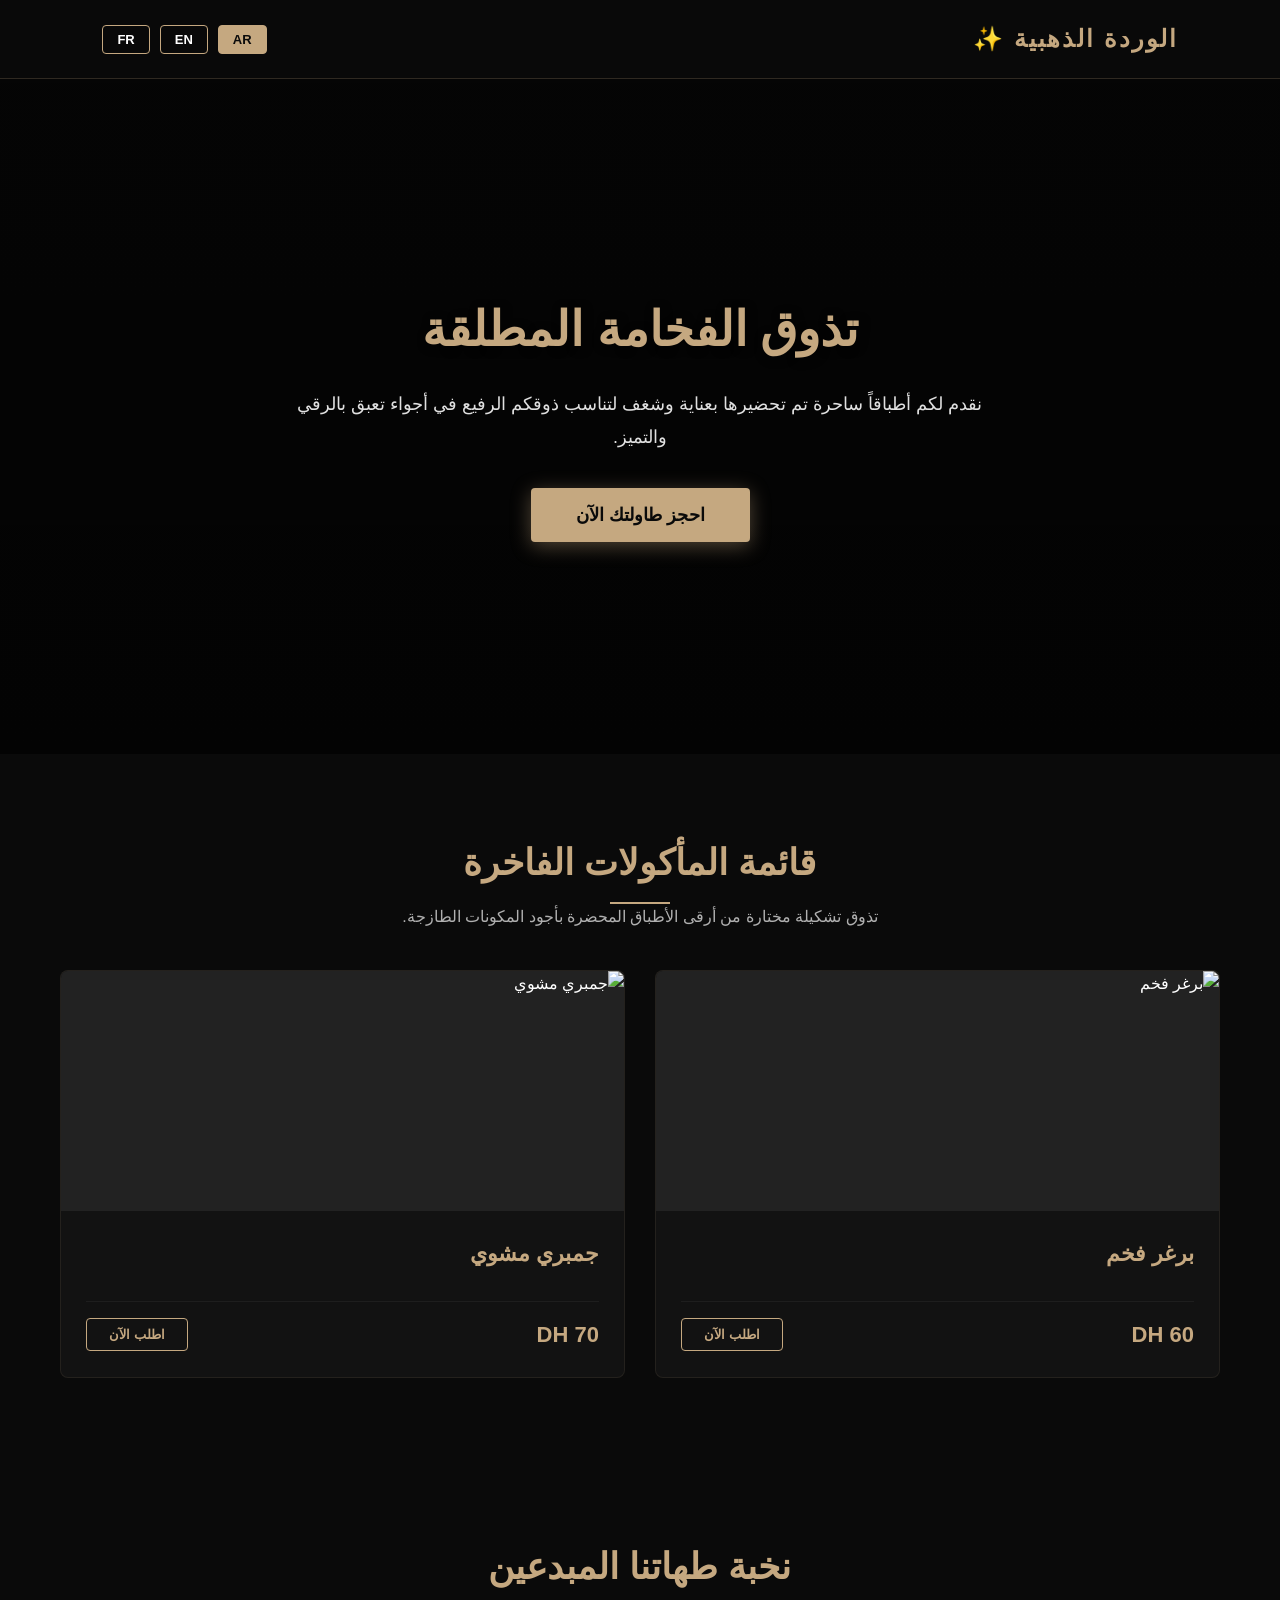
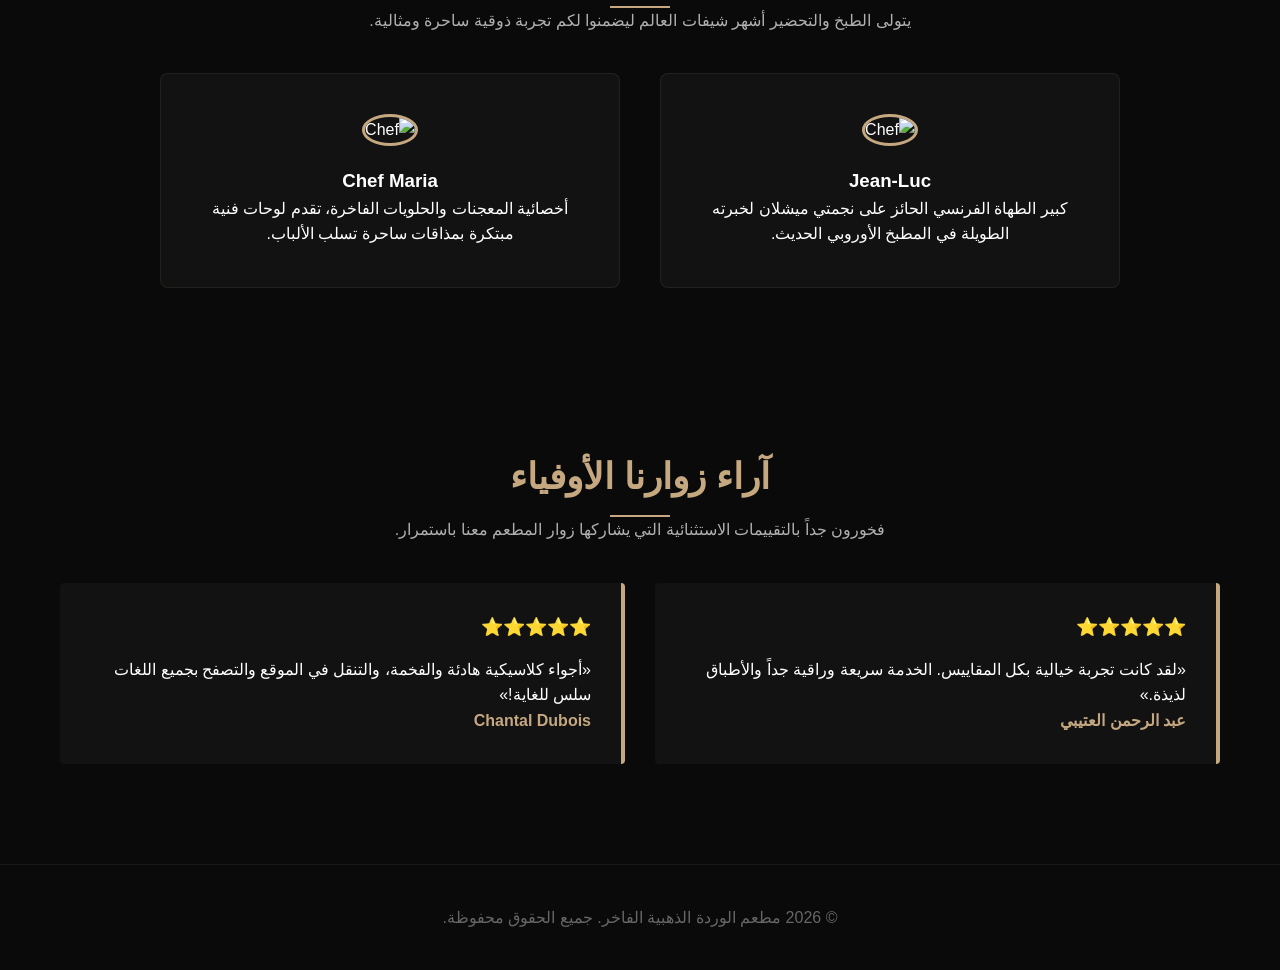
==== index.html @ 7dc0cc7e "Add files via upload" ====
<!DOCTYPE html>
<html lang="ar" dir="rtl">
<head>
    <meta charset="UTF-8">
    <meta name="viewport" content="width=device-width, initial-scale=1.0">
    <title>مطعم الوردة الذهبية الفاخر | L'Étoile Dorée</title>
    <style>
        :root {
            --gold: #c5a880;
            --gold-hover: #e2d1b9;
            --dark-black: #0a0a0a;
            --card-bg: #121212;
            --text-gray: #b0b0b0;
        }

        * {
            box-sizing: border-box;
            margin: 0;
            padding: 0;
            transition: all 0.3s ease;
        }

        body {
            font-family: 'Segoe UI', Tahoma, Geneva, Verdana, sans-serif;
            background-color: var(--dark-black);
            color: #ffffff;
            line-height: 1.6;
        }

        header {
            display: flex;
            justify-content: space-between;
            align-items: center;
            padding: 20px 8%;
            background-color: rgba(10, 10, 10, 0.95);
            border-bottom: 1px solid rgba(197, 168, 128, 0.2);
            position: sticky;
            top: 0;
            z-index: 100;
        }

        .logo {
            font-size: 24px;
            font-weight: bold;
            color: var(--gold);
            text-transform: uppercase;
            letter-spacing: 2px;
        }

        .lang-switcher {
            display: flex;
            gap: 10px;
        }

        .lang-btn {
            background: transparent;
            border: 1px solid var(--gold);
            color: #fff;
            padding: 6px 14px;
            cursor: pointer;
            border-radius: 4px;
            font-size: 13px;
            font-weight: bold;
        }

        .lang-btn:hover, .lang-btn.active {
            background-color: var(--gold);
            color: var(--dark-black);
        }

        .hero {
            position: relative;
            min-height: 75vh;
            display: flex;
            flex-direction: column;
            justify-content: center;
            align-items: center;
            text-align: center;
            background: linear-gradient(rgba(0,0,0,0.55), rgba(0,0,0,0.7)), 
                        url('https://images.unsplash.com/photo-1517248135467-4c7edcad34c4?q=80&w=1920') no-repeat center center/cover;
            padding: 80px 20px;
        }

        .hero h1 {
            font-size: 48px;
            color: var(--gold);
            margin-bottom: 20px;
            font-weight: 800;
            text-shadow: 2px 2px 10px rgba(0, 0, 0, 0.5);
        }

        .hero p {
            font-size: 18px;
            max-width: 700px;
            color: #e0e0e0;
            margin-bottom: 35px;
            line-height: 1.8;
        }

        .cta-btn {
            background-color: var(--gold);
            color: var(--dark-black);
            border: none;
            padding: 16px 45px;
            font-size: 18px;
            font-weight: bold;
            border-radius: 4px;
            cursor: pointer;
            box-shadow: 0 4px 20px rgba(197, 168, 128, 0.4);
        }

        .cta-btn:hover {
            background-color: var(--gold-hover);
            transform: translateY(-3px);
        }

        .section-header {
            text-align: center;
            padding: 80px 20px 40px;
        }

        .section-title {
            color: var(--gold);
            font-size: 36px;
            position: relative;
            display: inline-block;
        }

        .section-title::after {
            content: '';
            display: block;
            width: 60px;
            height: 2px;
            background-color: var(--gold);
            margin: 10px auto 0;
        }

        .section-desc {
            color: var(--text-gray);
            max-width: 600px;
            margin: 0 auto;
            font-size: 16px;
        }

        .menu-container {
            max-width: 1200px;
            margin: 0 auto;
            display: grid;
            grid-template-columns: repeat(auto-fit, minmax(280px, 1fr));
            gap: 30px;
            padding: 0 20px 80px;
        }

        .menu-card {
            background-color: var(--card-bg);
            border: 1px solid rgba(197, 168, 128, 0.1);
            border-radius: 8px;
            overflow: hidden;
            display: flex;
            flex-direction: column;
            height: 100%;
        }

        .menu-card:hover {
            transform: translateY(-8px);
            border-color: var(--gold);
            box-shadow: 0 10px 20px rgba(197, 168, 128, 0.1);
        }

        .menu-img {
            height: 240px;
            width: 100%;
            object-fit: cover;
            background-color: #222;
        }

        .menu-info {
            padding: 25px;
            flex-grow: 1;
            display: flex;
            flex-direction: column;
            justify-content: space-between;
        }

        .menu-info h3 {
            color: var(--gold);
            font-size: 22px;
            margin-bottom: 15px;
        }

        .price-row {
            display: flex;
            justify-content: space-between;
            align-items: center;
            border-top: 1px solid rgba(255, 255, 255, 0.05);
            padding-top: 15px;
            margin-top: 15px;
        }

        .price {
            font-size: 22px;
            color: var(--gold);
            font-weight: bold;
        }

        .order-btn {
            background-color: transparent;
            border: 1px solid var(--gold);
            color: var(--gold);
            padding: 8px 22px;
            cursor: pointer;
            border-radius: 4px;
            font-weight: bold;
        }

        .order-btn:hover {
            background-color: var(--gold);
            color: var(--dark-black);
        }

        .chefs-container {
            max-width: 1000px;
            margin: 0 auto;
            display: grid;
            grid-template-columns: repeat(auto-fit, minmax(300px, 1fr));
            gap: 40px;
            padding: 0 20px 80px;
        }

        .chef-card {
            text-align: center;
            background-color: var(--card-bg);
            border: 1px solid rgba(197, 168, 128, 0.1);
            border-radius: 8px;
            padding: 40px 30px;
        }

        .chef-img {
            width: 160px;
            height: 160px;
            border-radius: 50%;
            object-fit: cover;
            margin-bottom: 20px;
            border: 3px solid var(--gold);
        }

        .reviews-container {
            max-width: 1200px;
            margin: 0 auto;
            display: grid;
            grid-template-columns: repeat(auto-fit, minmax(320px, 1fr));
            gap: 30px;
            padding: 0 20px 100px;
        }

        .review-card {
            background-color: var(--card-bg);
            border-right: 4px solid var(--gold);
            padding: 30px;
            border-radius: 4px;
        }

        .stars {
            color: var(--gold);
            margin-bottom: 15px;
            font-size: 18px;
        }

        .reviewer-name {
            color: var(--gold);
            font-weight: bold;
        }

        .modal-overlay {
            position: fixed;
            top: 0;
            left: 0;
            width: 100%;
            height: 100%;
            background-color: rgba(0, 0, 0, 0.9);
            display: flex;
            justify-content: center;
            align-items: center;
            opacity: 0;
            pointer-events: none;
            z-index: 1000;
        }

        .smart-modal {
            background-color: #121212;
            border: 2px solid var(--gold);
            padding: 35px;
            border-radius: 8px;
            width: 90%;
            max-width: 450px;
            text-align: center;
            position: relative;
        }

        .modal-overlay.active {
            opacity: 1;
            pointer-events: auto;
        }

        .close-btn {
            position: absolute;
            top: 15px;
            right: 20px;
            font-size: 28px;
            cursor: pointer;
            color: #888;
        }

        .info-box {
            background-color: #1a1a1a;
            border: 1px solid rgba(197, 168, 128, 0.3);
            border-radius: 4px;
            padding: 12px;
            margin: 15px 0;
            display: flex;
            justify-content: space-between;
            align-items: center;
        }

        .info-tag {
            font-weight: bold;
            color: var(--gold);
        }

        .confirm-btn {
            background-color: var(--gold);
            color: var(--dark-black);
            border: none;
            padding: 14px;
            width: 100%;
            font-weight: bold;
            cursor: pointer;
            border-radius: 4px;
        }

        footer {
            text-align: center;
            padding: 40px;
            border-top: 1px solid rgba(197, 168, 128, 0.1);
            color: #666;
        }
    </style>
</head>
<body>

    <header>
        <div class="logo" id="navLogo">الوردة الذهبية ✨</div>
        <div class="lang-switcher">
            <button class="lang-btn active" onclick="changeLanguage('ar', event)">AR</button>
            <button class="lang-btn" onclick="changeLanguage('en', event)">EN</button>
            <button class="lang-btn" onclick="changeLanguage('fr', event)">FR</button>
        </div>
    </header>

    <section class="hero">
        <h1 id="heroTitle">تذوق الفخامة المطلقة</h1>
        <p id="heroDesc">نقدم لكم أطباقاً ساحرة تم تحضيرها بعناية وشغف لتناسب ذوقكم الرفيع في أجواء تعبق بالرقي والتميز.</p>
        <button class="cta-btn" id="openBookingBtn">احجز طاولتك الآن</button>
    </section>

    <div class="section-header">
        <h2 class="section-title" id="menuTitle">قائمة المأكولات الفاخرة</h2>
        <p class="section-desc" id="menuDesc">تذوق تشكيلة مختارة من أرقى الأطباق المحضرة بأجود المكونات الطازجة.</p>
    </div>

    <div class="menu-container" id="dynamicMenu"></div>

    <div class="section-header">
        <h2 class="section-title" id="chefsTitle">نخبة طهاتنا المبدعين</h2>
        <p class="section-desc" id="chefsDesc">يتولى الطبخ والتحضير أشهر شيفات العالم ليضمنوا لكم تجربة ذوقية ساحرة ومثالية.</p>
    </div>
    <div class="chefs-container">
        <div class="chef-card">
            <img class="chef-img" src="https://images.unsplash.com/photo-1577219491135-ce391730fb2c?q=80&w=300" alt="Chef">
            <h3>Jean-Luc</h3>
            <p id="chef1Desc">كبير الطهاة الفرنسي الحائز على نجمتي ميشلان لخبرته الطويلة في المطبخ الأوروبي الحديث.</p>
        </div>
        <div class="chef-card">
            <img class="chef-img" src="https://images.unsplash.com/photo-1583394838336-acd977736f90?q=80&w=300" alt="Chef">
            <h3>Chef Maria</h3>
            <p id="chef2Desc">أخصائية المعجنات والحلويات الفاخرة، تقدم لوحات فنية مبتكرة بمذاقات ساحرة تسلب الألباب.</p>
        </div>
    </div>

    <div class="section-header">
        <h2 class="section-title" id="reviewsTitle">آراء زوارنا الأوفياء</h2>
        <p class="section-desc" id="reviewsDesc">فخورون جداً بالتقييمات الاستثنائية التي يشاركها زوار المطعم معنا باستمرار.</p>
    </div>
    <div class="reviews-container">
        <div class="review-card">
            <div class="stars">⭐⭐⭐⭐⭐</div>
            <p class="review-text">«لقد كانت تجربة خيالية بكل المقاييس. الخدمة سريعة وراقية جداً والأطباق لذيذة.»</p>
            <div class="reviewer-name">عبد الرحمن العتيبي</div>
        </div>
        <div class="review-card">
            <div class="stars">⭐⭐⭐⭐⭐</div>
            <p class="review-text">«أجواء كلاسيكية هادئة والفخمة، والتنقل في الموقع والتصفح بجميع اللغات سلس للغاية!»</p>
            <div class="reviewer-name">Chantal Dubois</div>
        </div>
    </div>

    <div class="modal-overlay" id="modalOverlay">
        <div class="smart-modal">
            <span class="close-btn" id="closeModalBtn">&times;</span>
            <h3 id="modalTitle">جاري تحميل النظام الذكي...</h3>
            <p id="modalMessage">أهلاً بك! نجهز لك أفضل تجربة حجز.</p>
            <div class="info-box">
                <span id="labelLang">لغة التصفح الحالية:</span>
                <span class="info-tag" id="userLanguage">-</span>
            </div>
            <div class="info-box">
                <span id="labelSpeed">سرعة اتصالك الحالية:</span>
                <span class="info-tag" id="connectionSpeed">جاري القياس...</span>
            </div>
            <button class="confirm-btn" id="modalBtn">متابعة عملية الحجز</button>
        </div>
    </div>

    <footer>
        <p id="footerText">© 2026 مطعم الوردة الذهبية الفاخر. جميع الحقوق محفوظة.</p>
    </footer>

    <script>
        const openBtn = document.getElementById('openBookingBtn');
        const closeBtn = document.getElementById('closeModalBtn');
        const overlay = document.getElementById('modalOverlay');
        const modalTitle = document.getElementById('modalTitle');
        const modalMessage = document.getElementById('modalMessage');
        const userLangElement = document.getElementById('userLanguage');
        const speedElement = document.getElementById('connectionSpeed');
        const menuContainer = document.getElementById('dynamicMenu');

        let menuItems = [];

        // دالة لجلب الأطباق مباشرة من جوجل شيت وتحديثها تلقائياً
        async function fetchMenuFromSheet() {
            const webAppUrl = 'https://script.google.com/macros/s/AKfycbz83lX7ap0RvkU-vpjILEeAvkTVUynPdubVtyF4iwsJfbBS3bfcpN2Sdj-uJj_m5vugMA/exec';
            
            try {
                const response = await fetch(webAppUrl);
                const data = await response.json();
                if (data && data.length > 0) {
                    menuItems = data;
                    renderMenu(document.documentElement.getAttribute('lang') || 'ar');
                }
            } catch (error) {
                console.error("خطأ في جلب البيانات:", error);
                // بيانات احتياطية في حال حدوث أي خطأ في الاتصال
                menuItems = [
                    { name: "برغر فخم", price: "60", img: "https://images.unsplash.com/photo-1544025162-d76694265947?q=80&w=600" },
                    { name: "جمبري مشوي", price: "70", img: "https://images.unsplash.com/photo-1565680314427-a5abbbc78ac9?q=80&w=600" }
                ];
                renderMenu(document.documentElement.getAttribute('lang') || 'ar');
            }
        }

        function renderMenu(lang) {
            menuContainer.innerHTML = '';
            menuItems.forEach(item => {
                let btnText = 'اطلب الآن';
                if (lang === 'en') btnText = 'Order Now';
                if (lang === 'fr') btnText = 'Commander';

                const card = document.createElement('div');
                card.className = 'menu-card';
                card.innerHTML = `
                    <img class="menu-img" src="${item.img}" alt="${item.name}">
                    <div class="menu-info">
                        <h3>${item.name}</h3>
                        <div class="price-row">
                            <span class="price">${item.price} DH</span>
                            <button class="order-btn" onclick="orderNow()">${btnText}</button>
                        </div>
                    </div>
                `;
                menuContainer.appendChild(card);
            });
        }

        const translations = {
            ar: {
                logo: "الوردة الذهبية ✨",
                heroTitle: "تذوق الفخامة المطلقة",
                heroDesc: "نقدم لكم أطباقاً ساحرة تم تحضيرها بعناية وشغف لتناسب ذوقكم الرفيع في أجواء تعبق بالرقي والتميز.",
                openBtn: "احجز طاولتك الآن",
                menuTitle: "قائمة المأكولات الفاخرة",
                menuDesc: "تذوق تشكيلة مختارة من أرقى الأطباق المحضرة بأجود المكونات الطازجة.",
                chefsTitle: "نخبة طهاتنا المبدعين",
                chefsDesc: "يتولى الطبخ والتحضير أشهر شيفات العالم ليضمنوا لكم تجربة ذوقية ساحرة ومثالية.",
                chef1: "كبير الطهاة الفرنسي الحائز على نجمتي ميشلان لخبرته الطويلة في المطبخ الأوروبي الحديث.",
                chef2: "أخصائية المعجنات والحلويات الفاخرة، تقدم لوحات فنية مبتكرة بمذاقات ساحرة تسلب الألباب.",
                reviewsTitle: "آراء زوارنا الأوفياء",
                reviewsDesc: "فخورون جداً بالتقييمات الاستثنائية التي يشاركها زوار المطعم معنا باستمرار.",
                modalTitle: "نافذة الحجز الذكية",
                modalMessage: "أهلاً بك! يسعدنا خدمتك وتجهيز طاولتك الفاخرة.",
                labelLang: "لغة التصفح الحالية:",
                labelSpeed: "سرعة اتصالك الحالية:",
                modalBtn: "متابعة عملية الحجز",
                footer: "© 2026 مطعم الوردة الذهبية الفاخر. جميع الحقوق محفوظة."
            },
            en: {
                logo: "The Golden Rose ✨",
                heroTitle: "Savor Absolute Luxury",
                heroDesc: "We offer you enchanting dishes prepared with care and passion to suit your fine taste.",
                openBtn: "Book Your Table Now",
                menuTitle: "Premium Menu",
                menuDesc: "Savor a selection of the finest dishes prepared with fresh ingredients.",
                chefsTitle: "Our Elite Chefs",
                chefsDesc: "Cooking and preparation are handled by world-renowned chefs to guarantee a magical experience.",
                chef1: "Two-Michelin-starred French Head Chef, renowned for his long expertise in modern European cuisine.",
                chef2: "Luxury Pastry Specialist, creating innovative edible masterpieces with enchanting flavors.",
                reviewsTitle: "Guest Testimonials",
                reviewsDesc: "We are immensely proud of the exceptional ratings shared by our distinguished guests.",
                modalTitle: "Smart Booking System",
                modalMessage: "Welcome! We are honored to serve you and prepare your table.",
                labelLang: "Current Language:",
                labelSpeed: "Connection Speed:",
                modalBtn: "Proceed to Booking",
                footer: "© 2026 The Golden Rose Luxury Restaurant. All rights reserved."
            },
            fr: {
                logo: "L'Étoile Dorée ✨",
                heroTitle: "Savourez le Luxe Absolu",
                heroDesc: "Nous vous proposons des plats enchanteurs préparés avec soin pour satisfaire votre goût raffiné.",
                openBtn: "Réservez Votre Table",
                menuTitle: "Carte de Prestige",
                menuDesc: "Savourez une sélection des meilleurs plats préparés avec des ingrédients frais.",
                chefsTitle: "Nos Chefs Élite",
                chefsDesc: "La préparation est assurée par des chefs de renommée mondiale pour une expérience parfaite.",
                chef1: "Chef de cuisine français doublement étoilé au guide Michelin, expert en cuisine européenne moderne.",
                chef2: "Spécialiste des pâtisseries de luxe, créant des chefs-d'œuvre innovants aux saveurs enchanteresses.",
                reviewsTitle: "Avis de nos Invités",
                reviewsDesc: "Nous sommes fiers des commentaires exceptionnels partagés par nos invités.",
                modalTitle: "Système de Réservation",
                modalMessage: "Bienvenue! Nous sommes honorés de vous servir et de préparer votre table.",
                labelLang: "Langue Actuelle:",
                labelSpeed: "Vitesse Connexion:",
                modalBtn: "Continuer la Réservation",
                footer: "© 2026 L'Étoile Dorée Restaurant de Luxe. Tous droits réservés."
            }
        };

        function changeLanguage(lang, evt) {
            document.querySelectorAll('.lang-btn').forEach(btn => btn.classList.remove('active'));
            if (evt && evt.target) evt.target.classList.add('active');

            document.documentElement.setAttribute('lang', lang);
            document.documentElement.setAttribute('dir', lang === 'ar' ? 'rtl' : 'ltr');

            document.getElementById('navLogo').textContent = translations[lang].logo;
            document.getElementById('heroTitle').textContent = translations[lang].heroTitle;
            document.getElementById('heroDesc').textContent = translations[lang].heroDesc;
            document.getElementById('openBookingBtn').textContent = translations[lang].openBtn;
            document.getElementById('menuTitle').textContent = translations[lang].menuTitle;
            document.getElementById('menuDesc').textContent = translations[lang].menuDesc;

            renderMenu(lang);

            document.getElementById('chefsTitle').textContent = translations[lang].chefsTitle;
            document.getElementById('chefsDesc').textContent = translations[lang].chefsDesc;
            document.getElementById('chef1Desc').textContent = translations[lang].chef1;
            document.getElementById('chef2Desc').textContent = translations[lang].chef2;
            document.getElementById('reviewsTitle').textContent = translations[lang].reviewsTitle;
            document.getElementById('reviewsDesc').textContent = translations[lang].reviewsDesc;
            document.getElementById('footerText').textContent = translations[lang].footer;
            document.getElementById('labelLang').textContent = translations[lang].labelLang;
            document.getElementById('labelSpeed').textContent = translations[lang].labelSpeed;
            document.getElementById('modalBtn').textContent = translations[lang].modalBtn;
        }

        function orderNow() { alert("تم إضافة طلبك بنجاح! ✨"); }

        if (openBtn) {
            openBtn.addEventListener('click', () => {
                overlay.classList.add('active');
                runSmartFeatures();
            });
        }

        if (closeBtn) {
            closeBtn.addEventListener('click', () => {
                overlay.classList.remove('active');
            });
        }

        if (overlay) {
            overlay.addEventListener('click', (e) => {
                if (e.target === overlay) overlay.classList.remove('active');
            });
        }

        function runSmartFeatures() {
            const currentLang = document.documentElement.getAttribute('lang') || 'ar';
            userLangElement.textContent = (navigator.language || navigator.userLanguage).toUpperCase();
            modalTitle.textContent = translations[currentLang].modalTitle;
            modalMessage.textContent = translations[currentLang].modalMessage;

            if (navigator.connection && navigator.connection.downlink) {
                speedElement.textContent = navigator.connection.downlink + " Mbps ⚡";
            } else {
                speedElement.textContent = "Excellent 🟢";
            }
        }

        window.addEventListener('DOMContentLoaded', () => {
            fetchMenuFromSheet();
        });
    </script>
</body>
</html>
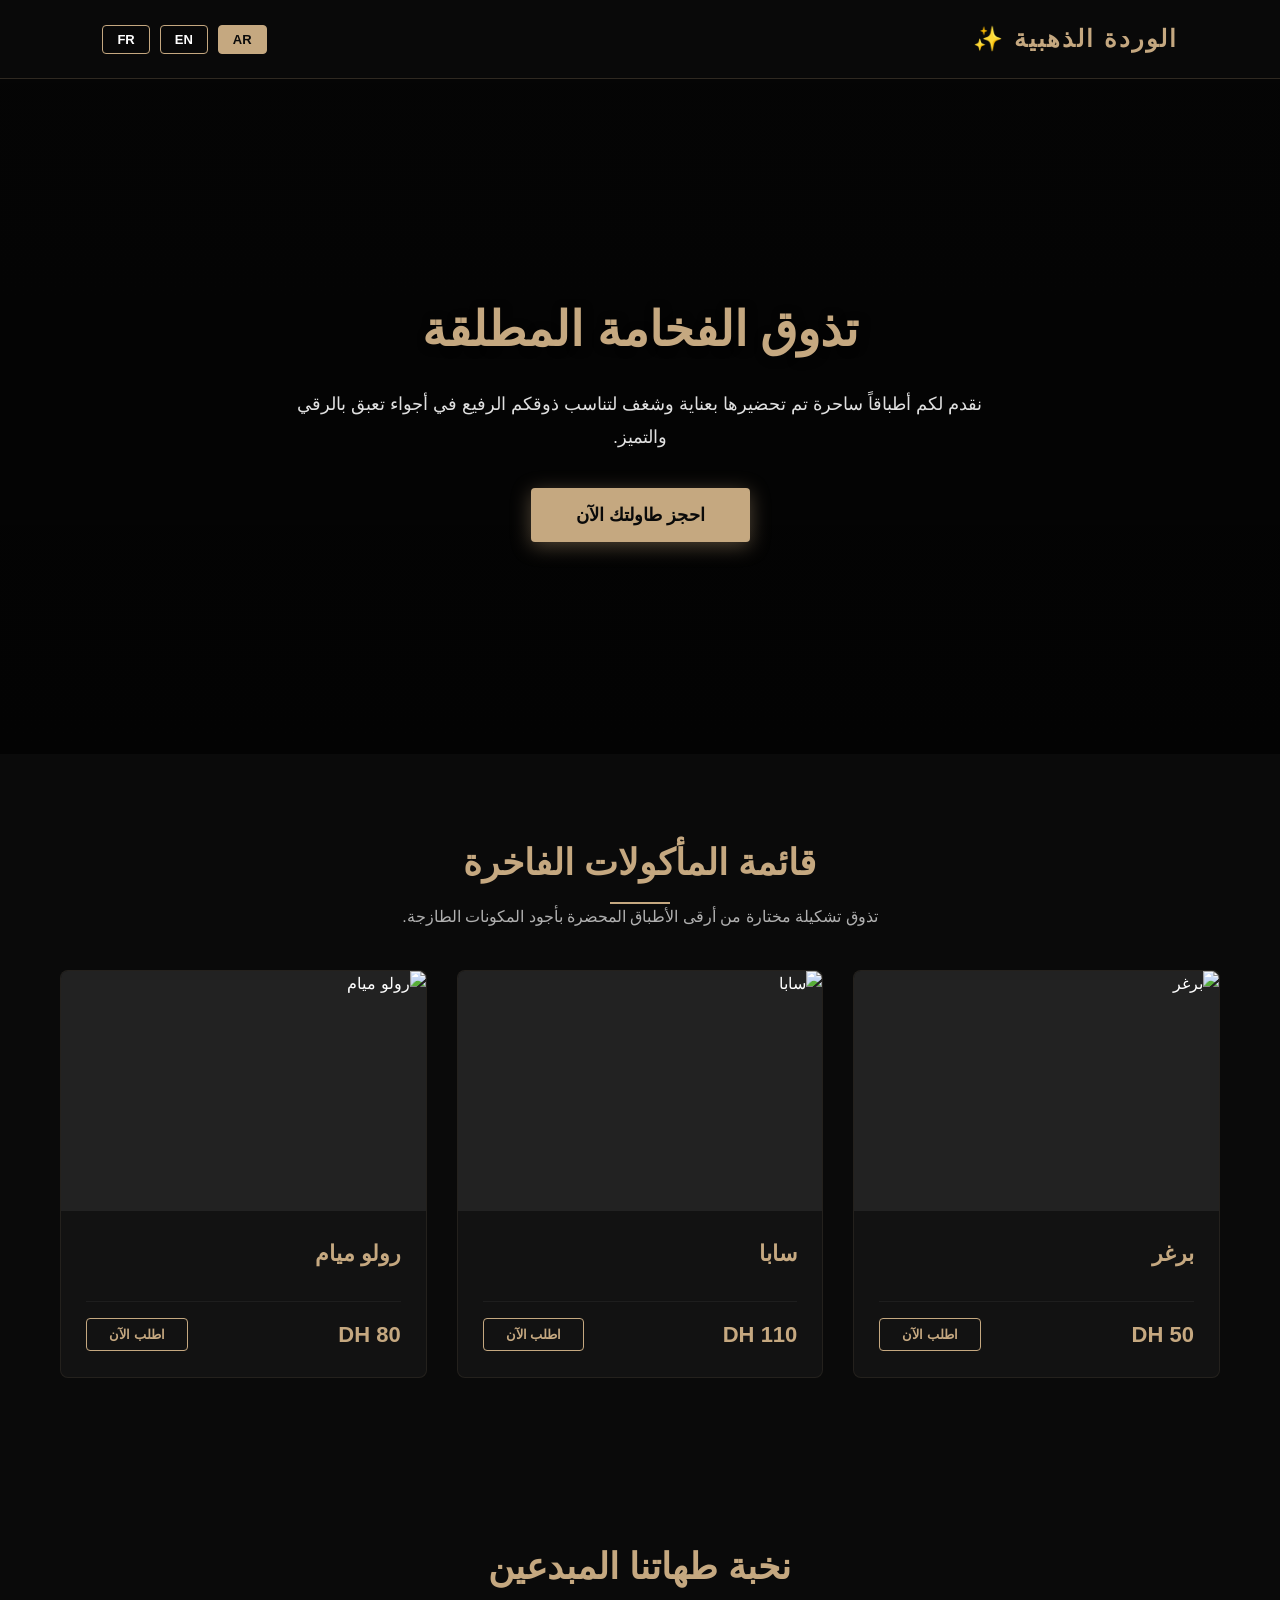
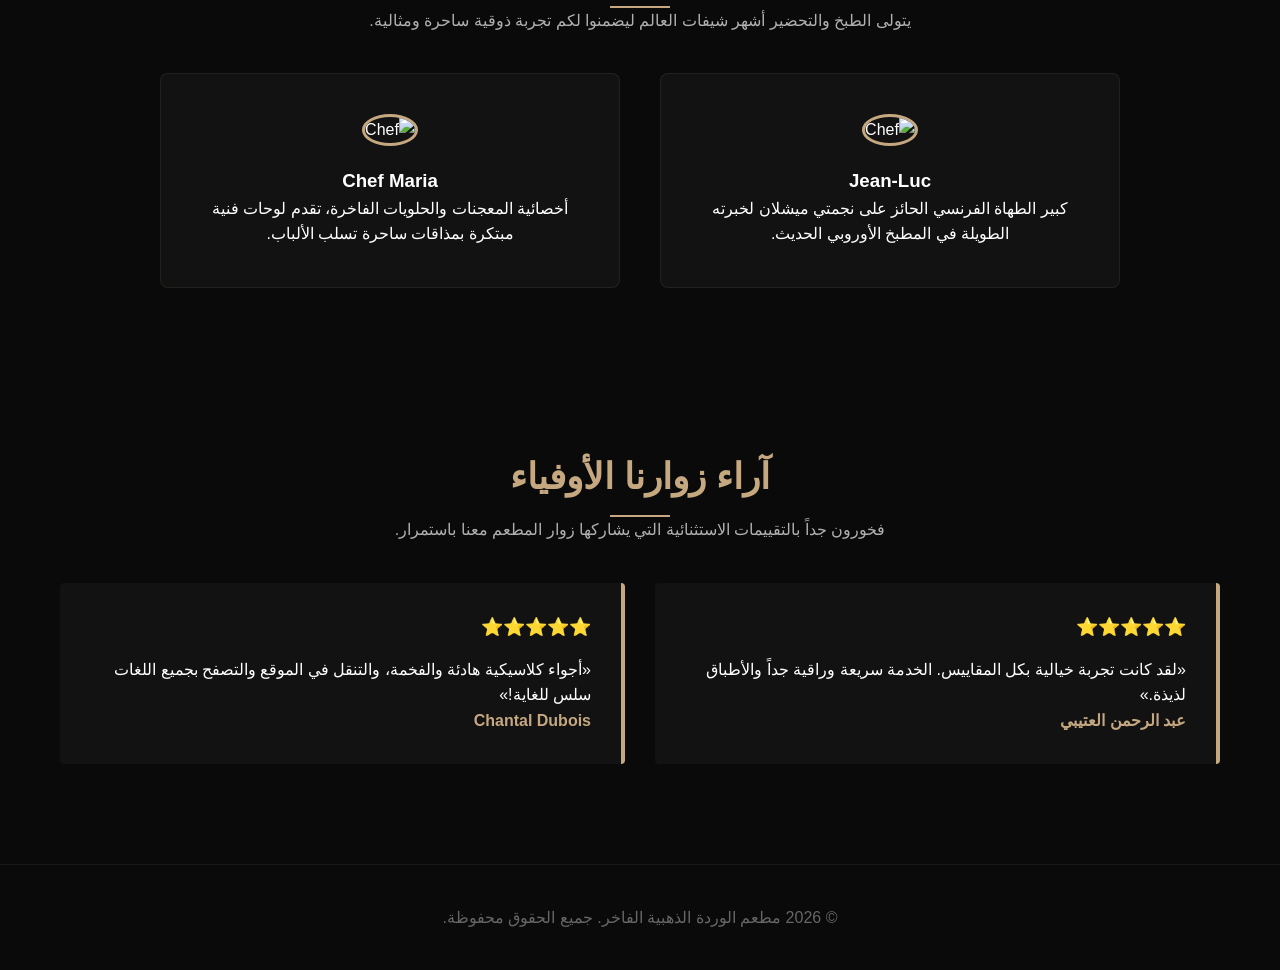
==== commit c441f571: "Add files via upload" ====
--- a/index.html
+++ b/index.html
@@ -435,29 +435,24 @@
         const speedElement = document.getElementById('connectionSpeed');
         const menuContainer = document.getElementById('dynamicMenu');
 
-        let menuItems = [];
-
-        // دالة لجلب الأطباق مباشرة من جوجل شيت وتحديثها تلقائياً
-        async function fetchMenuFromSheet() {
-            const webAppUrl = 'https://script.google.com/macros/s/AKfycbz83lX7ap0RvkU-vpjILEeAvkTVUynPdubVtyF4iwsJfbBS3bfcpN2Sdj-uJj_m5vugMA/exec';
-            
-            try {
-                const response = await fetch(webAppUrl);
-                const data = await response.json();
-                if (data && data.length > 0) {
-                    menuItems = data;
-                    renderMenu(document.documentElement.getAttribute('lang') || 'ar');
-                }
-            } catch (error) {
-                console.error("خطأ في جلب البيانات:", error);
-                // بيانات احتياطية في حال حدوث أي خطأ في الاتصال
-                menuItems = [
-                    { name: "برغر فخم", price: "60", img: "https://images.unsplash.com/photo-1544025162-d76694265947?q=80&w=600" },
-                    { name: "جمبري مشوي", price: "70", img: "https://images.unsplash.com/photo-1565680314427-a5abbbc78ac9?q=80&w=600" }
-                ];
-                renderMenu(document.documentElement.getAttribute('lang') || 'ar');
+        // قائمة الأطباق بالصور والأسماء والأسعار المباشرة والمضبوطة تماماً
+        let menuItems = [
+            { 
+                name: "برغر", 
+                price: "50", 
+                img: "https://images.unsplash.com/photo-1568901346375-23c9450c58cd?q=80&w=600" 
+            },
+            { 
+                name: "سابا", 
+                price: "110", 
+                img: "https://images.unsplash.com/photo-1534422298391-e4f8c172dddb?q=80&w=600" 
+            },
+            { 
+                name: "رولو ميام", 
+                price: "80", 
+                img: "https://images.unsplash.com/photo-1555396273-367ea4eb4db5?q=80&w=600" 
             }
-        }
+        ];
 
         function renderMenu(lang) {
             menuContainer.innerHTML = '';
@@ -608,7 +603,7 @@
         }
 
         window.addEventListener('DOMContentLoaded', () => {
-            fetchMenuFromSheet();
+            renderMenu('ar');
         });
     </script>
 </body>
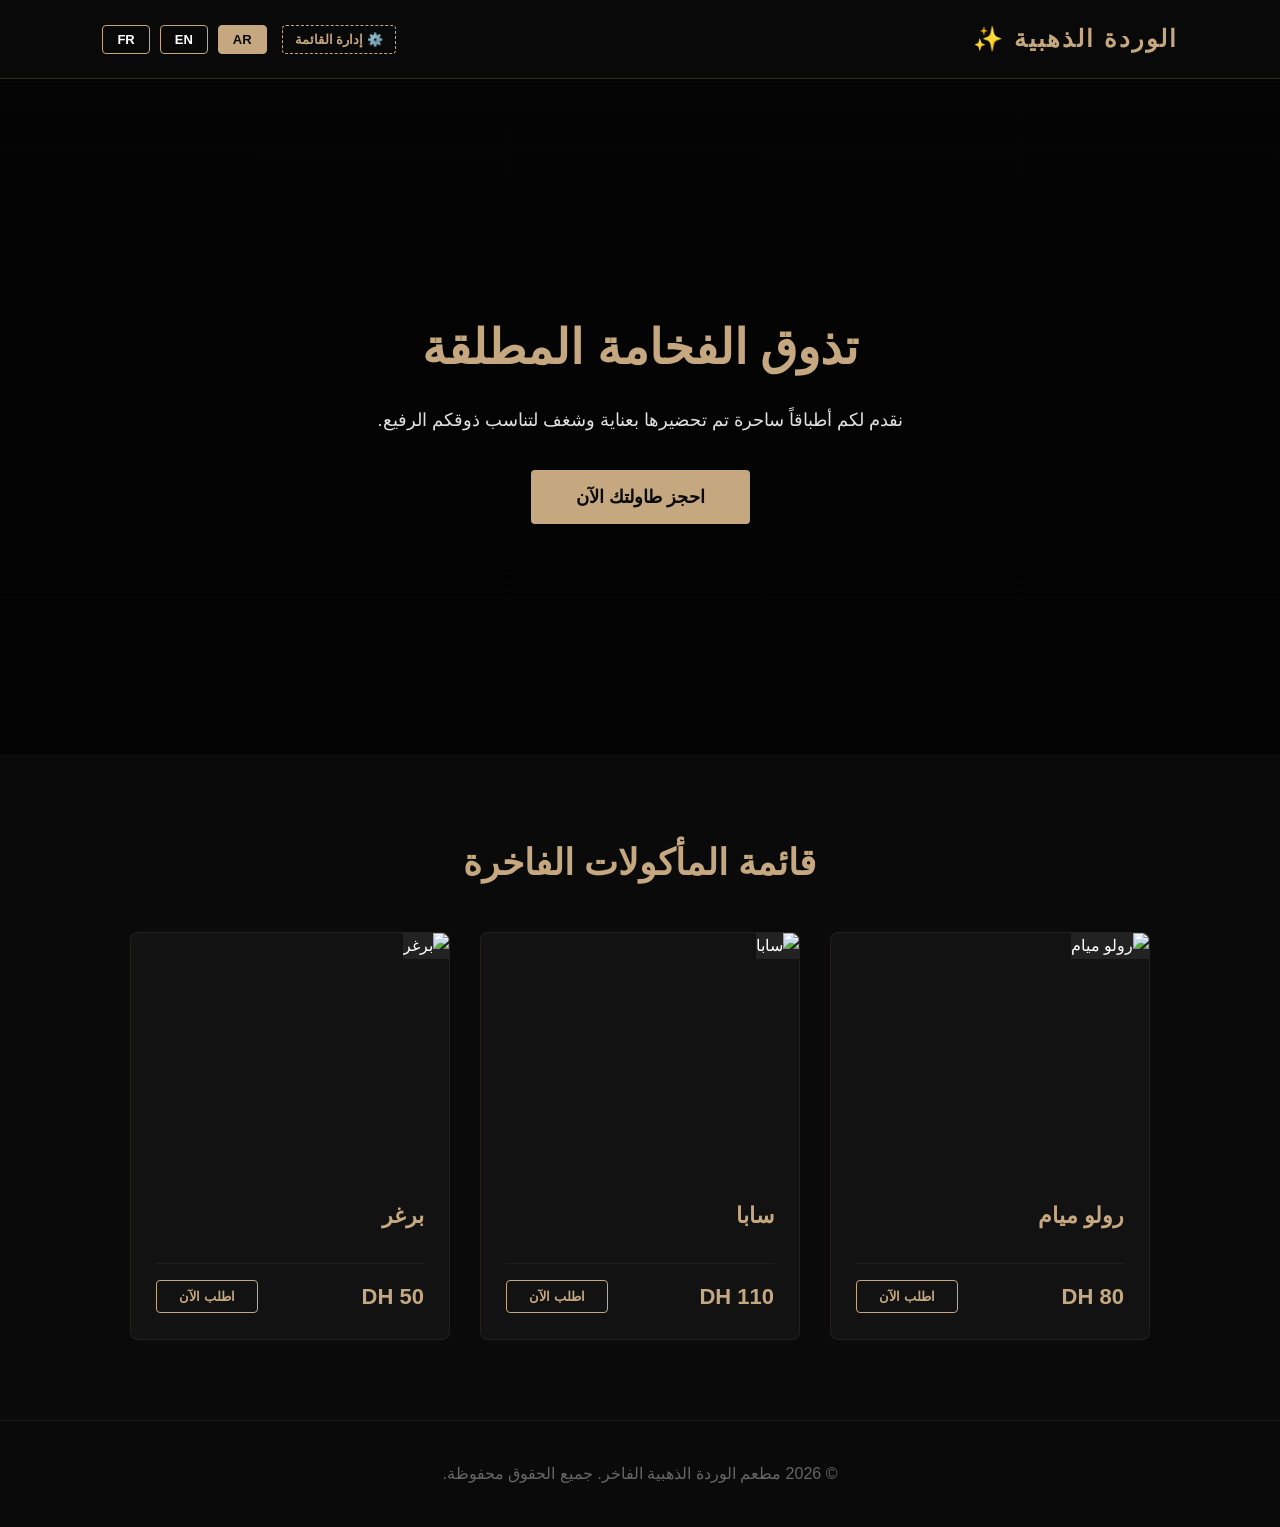
==== commit 77e8dd28: "Add files via upload" ====
--- a/index.html
+++ b/index.html
@@ -47,6 +47,28 @@
             letter-spacing: 2px;
         }
 
+        .header-actions {
+            display: flex;
+            gap: 15px;
+            align-items: center;
+        }
+
+        .admin-toggle-btn {
+            background-color: transparent;
+            border: 1px dashed var(--gold);
+            color: var(--gold);
+            padding: 6px 12px;
+            cursor: pointer;
+            border-radius: 4px;
+            font-size: 13px;
+            font-weight: bold;
+        }
+
+        .admin-toggle-btn:hover {
+            background-color: var(--gold);
+            color: var(--dark-black);
+        }
+
         .lang-switcher {
             display: flex;
             gap: 10px;
@@ -86,7 +108,6 @@
             color: var(--gold);
             margin-bottom: 20px;
             font-weight: 800;
-            text-shadow: 2px 2px 10px rgba(0, 0, 0, 0.5);
         }
 
         .hero p {
@@ -94,7 +115,6 @@
             max-width: 700px;
             color: #e0e0e0;
             margin-bottom: 35px;
-            line-height: 1.8;
         }
 
         .cta-btn {
@@ -106,12 +126,6 @@
             font-weight: bold;
             border-radius: 4px;
             cursor: pointer;
-            box-shadow: 0 4px 20px rgba(197, 168, 128, 0.4);
-        }
-
-        .cta-btn:hover {
-            background-color: var(--gold-hover);
-            transform: translateY(-3px);
         }
 
         .section-header {
@@ -122,33 +136,17 @@
         .section-title {
             color: var(--gold);
             font-size: 36px;
-            position: relative;
-            display: inline-block;
-        }
-
-        .section-title::after {
-            content: '';
-            display: block;
-            width: 60px;
-            height: 2px;
-            background-color: var(--gold);
-            margin: 10px auto 0;
-        }
-
-        .section-desc {
-            color: var(--text-gray);
-            max-width: 600px;
-            margin: 0 auto;
-            font-size: 16px;
         }
 
         .menu-container {
             max-width: 1200px;
             margin: 0 auto;
-            display: grid;
-            grid-template-columns: repeat(auto-fit, minmax(280px, 1fr));
+            display: flex;
+            flex-direction: row-reverse;
+            justify-content: center;
             gap: 30px;
             padding: 0 20px 80px;
+            flex-wrap: wrap;
         }
 
         .menu-card {
@@ -158,17 +156,17 @@
             overflow: hidden;
             display: flex;
             flex-direction: column;
+            width: 320px;
+        }
+
+        .menu-img-wrapper {
+            position: relative;
+            height: 240px;
+            width: 100%;
+        }
+
+        .menu-img {
             height: 100%;
-        }
-
-        .menu-card:hover {
-            transform: translateY(-8px);
-            border-color: var(--gold);
-            box-shadow: 0 10px 20px rgba(197, 168, 128, 0.1);
-        }
-
-        .menu-img {
-            height: 240px;
             width: 100%;
             object-fit: cover;
             background-color: #222;
@@ -186,6 +184,7 @@
             color: var(--gold);
             font-size: 22px;
             margin-bottom: 15px;
+            text-align: right;
         }
 
         .price-row {
@@ -213,125 +212,34 @@
             font-weight: bold;
         }
 
-        .order-btn:hover {
-            background-color: var(--gold);
-            color: var(--dark-black);
-        }
-
-        .chefs-container {
-            max-width: 1000px;
-            margin: 0 auto;
-            display: grid;
-            grid-template-columns: repeat(auto-fit, minmax(300px, 1fr));
-            gap: 40px;
-            padding: 0 20px 80px;
-        }
-
-        .chef-card {
-            text-align: center;
-            background-color: var(--card-bg);
-            border: 1px solid rgba(197, 168, 128, 0.1);
-            border-radius: 8px;
-            padding: 40px 30px;
-        }
-
-        .chef-img {
-            width: 160px;
-            height: 160px;
-            border-radius: 50%;
-            object-fit: cover;
-            margin-bottom: 20px;
-            border: 3px solid var(--gold);
-        }
-
-        .reviews-container {
-            max-width: 1200px;
-            margin: 0 auto;
-            display: grid;
-            grid-template-columns: repeat(auto-fit, minmax(320px, 1fr));
-            gap: 30px;
-            padding: 0 20px 100px;
-        }
-
-        .review-card {
-            background-color: var(--card-bg);
-            border-right: 4px solid var(--gold);
-            padding: 30px;
-            border-radius: 4px;
-        }
-
-        .stars {
-            color: var(--gold);
-            margin-bottom: 15px;
-            font-size: 18px;
-        }
-
-        .reviewer-name {
-            color: var(--gold);
-            font-weight: bold;
-        }
-
-        .modal-overlay {
-            position: fixed;
-            top: 0;
-            left: 0;
+        /* تنسيق لوحة الإدارة المخفية التي تظهر عند النقر */
+        .admin-edit-box {
+            background: #1a1a1a;
+            border-top: 1px dashed var(--gold);
+            padding: 15px;
+            margin-top: 15px;
+            display: none; /* مخفية افتراضياً */
+        }
+
+        .admin-edit-box.active {
+            display: block;
+        }
+
+        .admin-edit-box input {
             width: 100%;
-            height: 100%;
-            background-color: rgba(0, 0, 0, 0.9);
-            display: flex;
-            justify-content: center;
-            align-items: center;
-            opacity: 0;
-            pointer-events: none;
-            z-index: 1000;
-        }
-
-        .smart-modal {
-            background-color: #121212;
-            border: 2px solid var(--gold);
-            padding: 35px;
-            border-radius: 8px;
-            width: 90%;
-            max-width: 450px;
-            text-align: center;
-            position: relative;
-        }
-
-        .modal-overlay.active {
-            opacity: 1;
-            pointer-events: auto;
-        }
-
-        .close-btn {
-            position: absolute;
-            top: 15px;
-            right: 20px;
-            font-size: 28px;
-            cursor: pointer;
-            color: #888;
-        }
-
-        .info-box {
-            background-color: #1a1a1a;
-            border: 1px solid rgba(197, 168, 128, 0.3);
-            border-radius: 4px;
-            padding: 12px;
-            margin: 15px 0;
-            display: flex;
-            justify-content: space-between;
-            align-items: center;
-        }
-
-        .info-tag {
-            font-weight: bold;
-            color: var(--gold);
-        }
-
-        .confirm-btn {
-            background-color: var(--gold);
-            color: var(--dark-black);
+            padding: 8px;
+            margin-bottom: 8px;
+            background: #222;
+            border: 1px solid #444;
+            color: #fff;
+            border-radius: 4px;
+        }
+
+        .save-item-btn {
+            background: var(--gold);
+            color: #000;
             border: none;
-            padding: 14px;
+            padding: 6px 12px;
             width: 100%;
             font-weight: bold;
             cursor: pointer;
@@ -350,93 +258,35 @@
 
     <header>
         <div class="logo" id="navLogo">الوردة الذهبية ✨</div>
-        <div class="lang-switcher">
-            <button class="lang-btn active" onclick="changeLanguage('ar', event)">AR</button>
-            <button class="lang-btn" onclick="changeLanguage('en', event)">EN</button>
-            <button class="lang-btn" onclick="changeLanguage('fr', event)">FR</button>
+        <div class="header-actions">
+            <button class="admin-toggle-btn" onclick="toggleAdminMode()">⚙️ إدارة القائمة</button>
+            <div class="lang-switcher">
+                <button class="lang-btn active" onclick="changeLanguage('ar', event)">AR</button>
+                <button class="lang-btn" onclick="changeLanguage('en', event)">EN</button>
+                <button class="lang-btn" onclick="changeLanguage('fr', event)">FR</button>
+            </div>
         </div>
     </header>
 
     <section class="hero">
         <h1 id="heroTitle">تذوق الفخامة المطلقة</h1>
-        <p id="heroDesc">نقدم لكم أطباقاً ساحرة تم تحضيرها بعناية وشغف لتناسب ذوقكم الرفيع في أجواء تعبق بالرقي والتميز.</p>
+        <p id="heroDesc">نقدم لكم أطباقاً ساحرة تم تحضيرها بعناية وشغف لتناسب ذوقكم الرفيع.</p>
         <button class="cta-btn" id="openBookingBtn">احجز طاولتك الآن</button>
     </section>
 
     <div class="section-header">
         <h2 class="section-title" id="menuTitle">قائمة المأكولات الفاخرة</h2>
-        <p class="section-desc" id="menuDesc">تذوق تشكيلة مختارة من أرقى الأطباق المحضرة بأجود المكونات الطازجة.</p>
     </div>
 
     <div class="menu-container" id="dynamicMenu"></div>
 
-    <div class="section-header">
-        <h2 class="section-title" id="chefsTitle">نخبة طهاتنا المبدعين</h2>
-        <p class="section-desc" id="chefsDesc">يتولى الطبخ والتحضير أشهر شيفات العالم ليضمنوا لكم تجربة ذوقية ساحرة ومثالية.</p>
-    </div>
-    <div class="chefs-container">
-        <div class="chef-card">
-            <img class="chef-img" src="https://images.unsplash.com/photo-1577219491135-ce391730fb2c?q=80&w=300" alt="Chef">
-            <h3>Jean-Luc</h3>
-            <p id="chef1Desc">كبير الطهاة الفرنسي الحائز على نجمتي ميشلان لخبرته الطويلة في المطبخ الأوروبي الحديث.</p>
-        </div>
-        <div class="chef-card">
-            <img class="chef-img" src="https://images.unsplash.com/photo-1583394838336-acd977736f90?q=80&w=300" alt="Chef">
-            <h3>Chef Maria</h3>
-            <p id="chef2Desc">أخصائية المعجنات والحلويات الفاخرة، تقدم لوحات فنية مبتكرة بمذاقات ساحرة تسلب الألباب.</p>
-        </div>
-    </div>
-
-    <div class="section-header">
-        <h2 class="section-title" id="reviewsTitle">آراء زوارنا الأوفياء</h2>
-        <p class="section-desc" id="reviewsDesc">فخورون جداً بالتقييمات الاستثنائية التي يشاركها زوار المطعم معنا باستمرار.</p>
-    </div>
-    <div class="reviews-container">
-        <div class="review-card">
-            <div class="stars">⭐⭐⭐⭐⭐</div>
-            <p class="review-text">«لقد كانت تجربة خيالية بكل المقاييس. الخدمة سريعة وراقية جداً والأطباق لذيذة.»</p>
-            <div class="reviewer-name">عبد الرحمن العتيبي</div>
-        </div>
-        <div class="review-card">
-            <div class="stars">⭐⭐⭐⭐⭐</div>
-            <p class="review-text">«أجواء كلاسيكية هادئة والفخمة، والتنقل في الموقع والتصفح بجميع اللغات سلس للغاية!»</p>
-            <div class="reviewer-name">Chantal Dubois</div>
-        </div>
-    </div>
-
-    <div class="modal-overlay" id="modalOverlay">
-        <div class="smart-modal">
-            <span class="close-btn" id="closeModalBtn">&times;</span>
-            <h3 id="modalTitle">جاري تحميل النظام الذكي...</h3>
-            <p id="modalMessage">أهلاً بك! نجهز لك أفضل تجربة حجز.</p>
-            <div class="info-box">
-                <span id="labelLang">لغة التصفح الحالية:</span>
-                <span class="info-tag" id="userLanguage">-</span>
-            </div>
-            <div class="info-box">
-                <span id="labelSpeed">سرعة اتصالك الحالية:</span>
-                <span class="info-tag" id="connectionSpeed">جاري القياس...</span>
-            </div>
-            <button class="confirm-btn" id="modalBtn">متابعة عملية الحجز</button>
-        </div>
-    </div>
-
     <footer>
-        <p id="footerText">© 2026 مطعم الوردة الذهبية الفاخر. جميع الحقوق محفوظة.</p>
+        <p>© 2026 مطعم الوردة الذهبية الفاخر. جميع الحقوق محفوظة.</p>
     </footer>
 
     <script>
-        const openBtn = document.getElementById('openBookingBtn');
-        const closeBtn = document.getElementById('closeModalBtn');
-        const overlay = document.getElementById('modalOverlay');
-        const modalTitle = document.getElementById('modalTitle');
-        const modalMessage = document.getElementById('modalMessage');
-        const userLangElement = document.getElementById('userLanguage');
-        const speedElement = document.getElementById('connectionSpeed');
-        const menuContainer = document.getElementById('dynamicMenu');
-
-        // قائمة الأطباق بالصور والأسماء والأسعار المباشرة والمضبوطة تماماً
-        let menuItems = [
+        // البيانات الأساسية (مطابقة لصورك: برغر، سابا، رولو ميام)
+        let defaultMenuItems = [
             { 
                 name: "برغر", 
                 price: "50", 
@@ -445,31 +295,45 @@
             { 
                 name: "سابا", 
                 price: "110", 
-                img: "https://images.unsplash.com/photo-1534422298391-e4f8c172dddb?q=80&w=600" 
+                img: "https://images.unsplash.com/photo-1565557623262-b51c2513a641?q=80&w=600" 
             },
             { 
                 name: "رولو ميام", 
                 price: "80", 
-                img: "https://images.unsplash.com/photo-1555396273-367ea4eb4db5?q=80&w=600" 
+                img: "https://images.unsplash.com/photo-1541544741938-0af808871cc0?q=80&w=600" 
             }
         ];
 
+        // جلب البيانات المخزنة أو البدء بالافتراضية
+        let menuItems = JSON.parse(localStorage.getItem('restaurantMenu')) || defaultMenuItems;
+        let isAdminMode = false;
+
         function renderMenu(lang) {
+            menuContainer = document.getElementById('dynamicMenu');
             menuContainer.innerHTML = '';
-            menuItems.forEach(item => {
-                let btnText = 'اطلب الآن';
-                if (lang === 'en') btnText = 'Order Now';
-                if (lang === 'fr') btnText = 'Commander';
+            
+            menuItems.forEach((item, index) => {
+                let btnText = lang === 'en' ? 'Order Now' : (lang === 'fr' ? 'Commander' : 'اطلب الآن');
 
                 const card = document.createElement('div');
                 card.className = 'menu-card';
                 card.innerHTML = `
-                    <img class="menu-img" src="${item.img}" alt="${item.name}">
+                    <div class="menu-img-wrapper">
+                        <img class="menu-img" src="${item.img}" alt="${item.name}">
+                    </div>
                     <div class="menu-info">
                         <h3>${item.name}</h3>
                         <div class="price-row">
                             <span class="price">${item.price} DH</span>
-                            <button class="order-btn" onclick="orderNow()">${btnText}</button>
+                            <button class="order-btn" onclick="alert('تم طلب الطبق بنجاح!')">${btnText}</button>
+                        </div>
+                        
+                        <!-- لوحة التعديل الخاصة بالعامل (تظهر فقط عند تفعيل الإدارة) -->
+                        <div class="admin-edit-box ${isAdminMode ? 'active' : ''}" id="edit-box-${index}">
+                            <input type="text" id="name-${index}" value="${item.name}" placeholder="اسم الطبق">
+                            <input type="text" id="price-${index}" value="${item.price}" placeholder="الثمن">
+                            <input type="text" id="img-${index}" value="${item.img}" placeholder="رابط الصورة">
+                            <button class="save-item-btn" onclick="saveItem(${index})">💾 حفظ التعديل</button>
                         </div>
                     </div>
                 `;
@@ -477,129 +341,33 @@
             });
         }
 
-        const translations = {
-            ar: {
-                logo: "الوردة الذهبية ✨",
-                heroTitle: "تذوق الفخامة المطلقة",
-                heroDesc: "نقدم لكم أطباقاً ساحرة تم تحضيرها بعناية وشغف لتناسب ذوقكم الرفيع في أجواء تعبق بالرقي والتميز.",
-                openBtn: "احجز طاولتك الآن",
-                menuTitle: "قائمة المأكولات الفاخرة",
-                menuDesc: "تذوق تشكيلة مختارة من أرقى الأطباق المحضرة بأجود المكونات الطازجة.",
-                chefsTitle: "نخبة طهاتنا المبدعين",
-                chefsDesc: "يتولى الطبخ والتحضير أشهر شيفات العالم ليضمنوا لكم تجربة ذوقية ساحرة ومثالية.",
-                chef1: "كبير الطهاة الفرنسي الحائز على نجمتي ميشلان لخبرته الطويلة في المطبخ الأوروبي الحديث.",
-                chef2: "أخصائية المعجنات والحلويات الفاخرة، تقدم لوحات فنية مبتكرة بمذاقات ساحرة تسلب الألباب.",
-                reviewsTitle: "آراء زوارنا الأوفياء",
-                reviewsDesc: "فخورون جداً بالتقييمات الاستثنائية التي يشاركها زوار المطعم معنا باستمرار.",
-                modalTitle: "نافذة الحجز الذكية",
-                modalMessage: "أهلاً بك! يسعدنا خدمتك وتجهيز طاولتك الفاخرة.",
-                labelLang: "لغة التصفح الحالية:",
-                labelSpeed: "سرعة اتصالك الحالية:",
-                modalBtn: "متابعة عملية الحجز",
-                footer: "© 2026 مطعم الوردة الذهبية الفاخر. جميع الحقوق محفوظة."
-            },
-            en: {
-                logo: "The Golden Rose ✨",
-                heroTitle: "Savor Absolute Luxury",
-                heroDesc: "We offer you enchanting dishes prepared with care and passion to suit your fine taste.",
-                openBtn: "Book Your Table Now",
-                menuTitle: "Premium Menu",
-                menuDesc: "Savor a selection of the finest dishes prepared with fresh ingredients.",
-                chefsTitle: "Our Elite Chefs",
-                chefsDesc: "Cooking and preparation are handled by world-renowned chefs to guarantee a magical experience.",
-                chef1: "Two-Michelin-starred French Head Chef, renowned for his long expertise in modern European cuisine.",
-                chef2: "Luxury Pastry Specialist, creating innovative edible masterpieces with enchanting flavors.",
-                reviewsTitle: "Guest Testimonials",
-                reviewsDesc: "We are immensely proud of the exceptional ratings shared by our distinguished guests.",
-                modalTitle: "Smart Booking System",
-                modalMessage: "Welcome! We are honored to serve you and prepare your table.",
-                labelLang: "Current Language:",
-                labelSpeed: "Connection Speed:",
-                modalBtn: "Proceed to Booking",
-                footer: "© 2026 The Golden Rose Luxury Restaurant. All rights reserved."
-            },
-            fr: {
-                logo: "L'Étoile Dorée ✨",
-                heroTitle: "Savourez le Luxe Absolu",
-                heroDesc: "Nous vous proposons des plats enchanteurs préparés avec soin pour satisfaire votre goût raffiné.",
-                openBtn: "Réservez Votre Table",
-                menuTitle: "Carte de Prestige",
-                menuDesc: "Savourez une sélection des meilleurs plats préparés avec des ingrédients frais.",
-                chefsTitle: "Nos Chefs Élite",
-                chefsDesc: "La préparation est assurée par des chefs de renommée mondiale pour une expérience parfaite.",
-                chef1: "Chef de cuisine français doublement étoilé au guide Michelin, expert en cuisine européenne moderne.",
-                chef2: "Spécialiste des pâtisseries de luxe, créant des chefs-d'œuvre innovants aux saveurs enchanteresses.",
-                reviewsTitle: "Avis de nos Invités",
-                reviewsDesc: "Nous sommes fiers des commentaires exceptionnels partagés par nos invités.",
-                modalTitle: "Système de Réservation",
-                modalMessage: "Bienvenue! Nous sommes honorés de vous servir et de préparer votre table.",
-                labelLang: "Langue Actuelle:",
-                labelSpeed: "Vitesse Connexion:",
-                modalBtn: "Continuer la Réservation",
-                footer: "© 2026 L'Étoile Dorée Restaurant de Luxe. Tous droits réservés."
-            }
-        };
+        // تفعيل أو إلغاء وضع الإدارة
+        function toggleAdminMode() {
+            isAdminMode = !isAdminMode;
+            renderMenu('ar');
+        }
+
+        // حفظ التعديلات التي يقوم بها العامل
+        function saveItem(index) {
+            const newName = document.getElementById(`name-${index}`).value;
+            const newPrice = document.getElementById(`price-${index}`).value;
+            const newImg = document.getElementById(`img-${index}`).value;
+
+            menuItems[index].name = newName;
+            menuItems[index].price = newPrice;
+            menuItems[index].img = newImg;
+
+            // حفظ التغيير في ذاكرة المتصفح ليبقى حتى بعد إغلاق الصفحة
+            localStorage.setItem('restaurantMenu', JSON.stringify(menuItems));
+            
+            alert("تم حفظ التعديلات بنجاح! ✨");
+            renderMenu('ar');
+        }
 
         function changeLanguage(lang, evt) {
             document.querySelectorAll('.lang-btn').forEach(btn => btn.classList.remove('active'));
             if (evt && evt.target) evt.target.classList.add('active');
-
-            document.documentElement.setAttribute('lang', lang);
-            document.documentElement.setAttribute('dir', lang === 'ar' ? 'rtl' : 'ltr');
-
-            document.getElementById('navLogo').textContent = translations[lang].logo;
-            document.getElementById('heroTitle').textContent = translations[lang].heroTitle;
-            document.getElementById('heroDesc').textContent = translations[lang].heroDesc;
-            document.getElementById('openBookingBtn').textContent = translations[lang].openBtn;
-            document.getElementById('menuTitle').textContent = translations[lang].menuTitle;
-            document.getElementById('menuDesc').textContent = translations[lang].menuDesc;
-
             renderMenu(lang);
-
-            document.getElementById('chefsTitle').textContent = translations[lang].chefsTitle;
-            document.getElementById('chefsDesc').textContent = translations[lang].chefsDesc;
-            document.getElementById('chef1Desc').textContent = translations[lang].chef1;
-            document.getElementById('chef2Desc').textContent = translations[lang].chef2;
-            document.getElementById('reviewsTitle').textContent = translations[lang].reviewsTitle;
-            document.getElementById('reviewsDesc').textContent = translations[lang].reviewsDesc;
-            document.getElementById('footerText').textContent = translations[lang].footer;
-            document.getElementById('labelLang').textContent = translations[lang].labelLang;
-            document.getElementById('labelSpeed').textContent = translations[lang].labelSpeed;
-            document.getElementById('modalBtn').textContent = translations[lang].modalBtn;
-        }
-
-        function orderNow() { alert("تم إضافة طلبك بنجاح! ✨"); }
-
-        if (openBtn) {
-            openBtn.addEventListener('click', () => {
-                overlay.classList.add('active');
-                runSmartFeatures();
-            });
-        }
-
-        if (closeBtn) {
-            closeBtn.addEventListener('click', () => {
-                overlay.classList.remove('active');
-            });
-        }
-
-        if (overlay) {
-            overlay.addEventListener('click', (e) => {
-                if (e.target === overlay) overlay.classList.remove('active');
-            });
-        }
-
-        function runSmartFeatures() {
-            const currentLang = document.documentElement.getAttribute('lang') || 'ar';
-            userLangElement.textContent = (navigator.language || navigator.userLanguage).toUpperCase();
-            modalTitle.textContent = translations[currentLang].modalTitle;
-            modalMessage.textContent = translations[currentLang].modalMessage;
-
-            if (navigator.connection && navigator.connection.downlink) {
-                speedElement.textContent = navigator.connection.downlink + " Mbps ⚡";
-            } else {
-                speedElement.textContent = "Excellent 🟢";
-            }
         }
 
         window.addEventListener('DOMContentLoaded', () => {
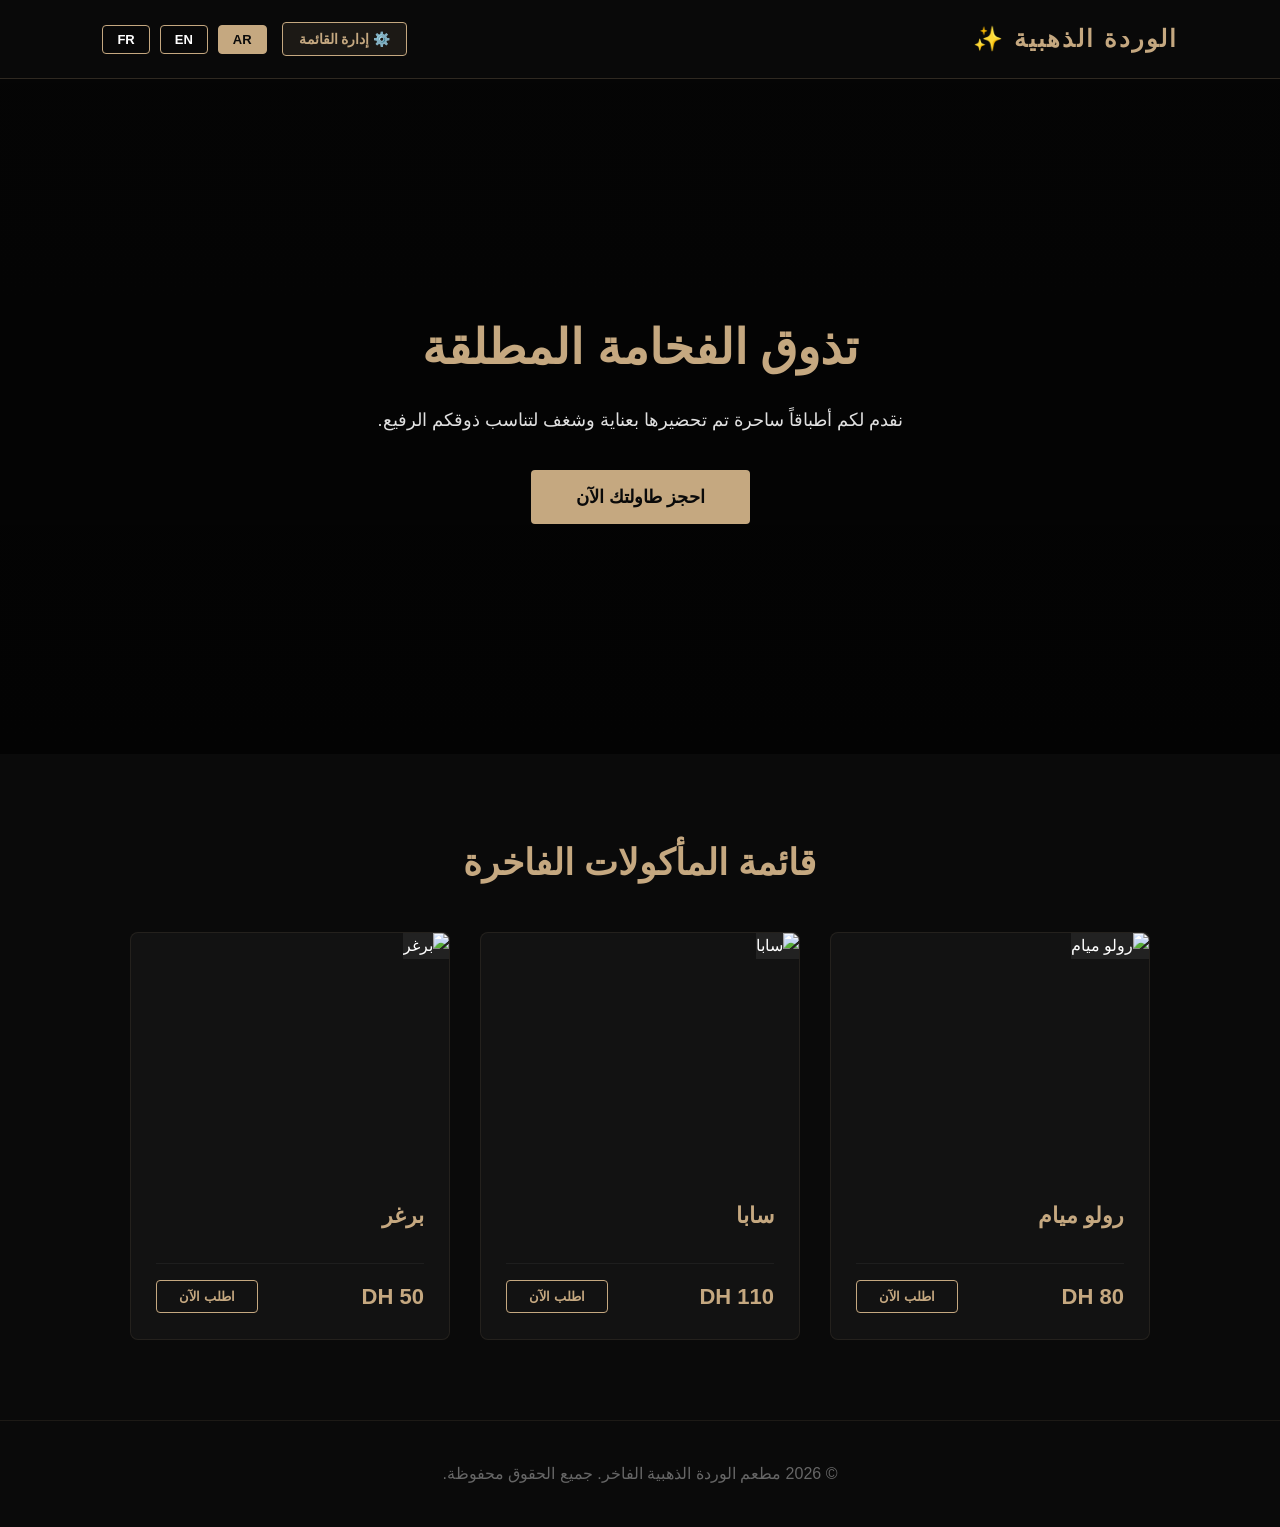
==== commit 4ef56fb8: "Add files via upload" ====
--- a/index.html
+++ b/index.html
@@ -51,16 +51,17 @@
             display: flex;
             gap: 15px;
             align-items: center;
+            flex-wrap: wrap;
         }
 
         .admin-toggle-btn {
-            background-color: transparent;
-            border: 1px dashed var(--gold);
-            color: var(--gold);
-            padding: 6px 12px;
-            cursor: pointer;
-            border-radius: 4px;
-            font-size: 13px;
+            background-color: rgba(197, 168, 128, 0.1);
+            border: 1px solid var(--gold);
+            color: var(--gold);
+            padding: 8px 16px;
+            cursor: pointer;
+            border-radius: 4px;
+            font-size: 14px;
             font-weight: bold;
         }
 
@@ -212,13 +213,12 @@
             font-weight: bold;
         }
 
-        /* تنسيق لوحة الإدارة المخفية التي تظهر عند النقر */
         .admin-edit-box {
             background: #1a1a1a;
             border-top: 1px dashed var(--gold);
             padding: 15px;
             margin-top: 15px;
-            display: none; /* مخفية افتراضياً */
+            display: none;
         }
 
         .admin-edit-box.active {
@@ -285,7 +285,6 @@
     </footer>
 
     <script>
-        // البيانات الأساسية (مطابقة لصورك: برغر، سابا، رولو ميام)
         let defaultMenuItems = [
             { 
                 name: "برغر", 
@@ -304,12 +303,11 @@
             }
         ];
 
-        // جلب البيانات المخزنة أو البدء بالافتراضية
         let menuItems = JSON.parse(localStorage.getItem('restaurantMenu')) || defaultMenuItems;
         let isAdminMode = false;
 
         function renderMenu(lang) {
-            menuContainer = document.getElementById('dynamicMenu');
+            const menuContainer = document.getElementById('dynamicMenu');
             menuContainer.innerHTML = '';
             
             menuItems.forEach((item, index) => {
@@ -328,7 +326,6 @@
                             <button class="order-btn" onclick="alert('تم طلب الطبق بنجاح!')">${btnText}</button>
                         </div>
                         
-                        <!-- لوحة التعديل الخاصة بالعامل (تظهر فقط عند تفعيل الإدارة) -->
                         <div class="admin-edit-box ${isAdminMode ? 'active' : ''}" id="edit-box-${index}">
                             <input type="text" id="name-${index}" value="${item.name}" placeholder="اسم الطبق">
                             <input type="text" id="price-${index}" value="${item.price}" placeholder="الثمن">
@@ -341,13 +338,11 @@
             });
         }
 
-        // تفعيل أو إلغاء وضع الإدارة
         function toggleAdminMode() {
             isAdminMode = !isAdminMode;
             renderMenu('ar');
         }
 
-        // حفظ التعديلات التي يقوم بها العامل
         function saveItem(index) {
             const newName = document.getElementById(`name-${index}`).value;
             const newPrice = document.getElementById(`price-${index}`).value;
@@ -357,7 +352,6 @@
             menuItems[index].price = newPrice;
             menuItems[index].img = newImg;
 
-            // حفظ التغيير في ذاكرة المتصفح ليبقى حتى بعد إغلاق الصفحة
             localStorage.setItem('restaurantMenu', JSON.stringify(menuItems));
             
             alert("تم حفظ التعديلات بنجاح! ✨");
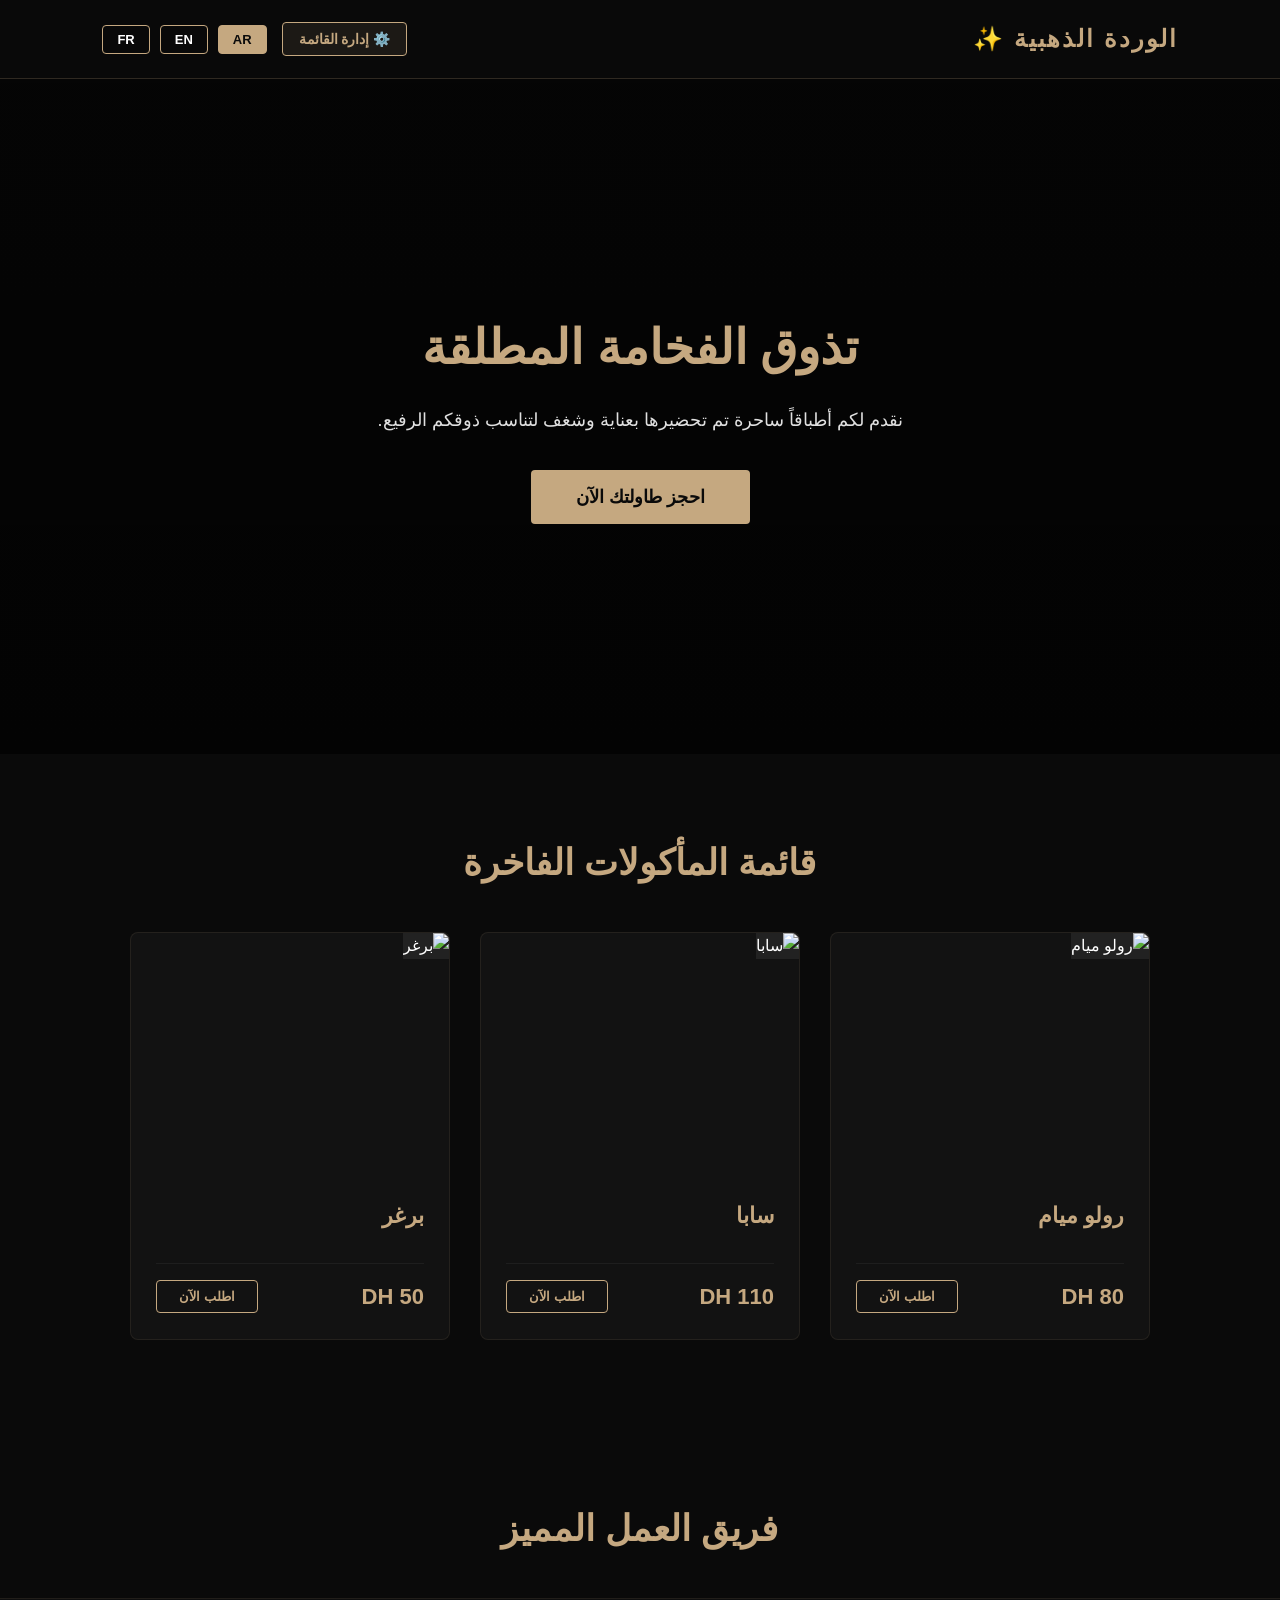
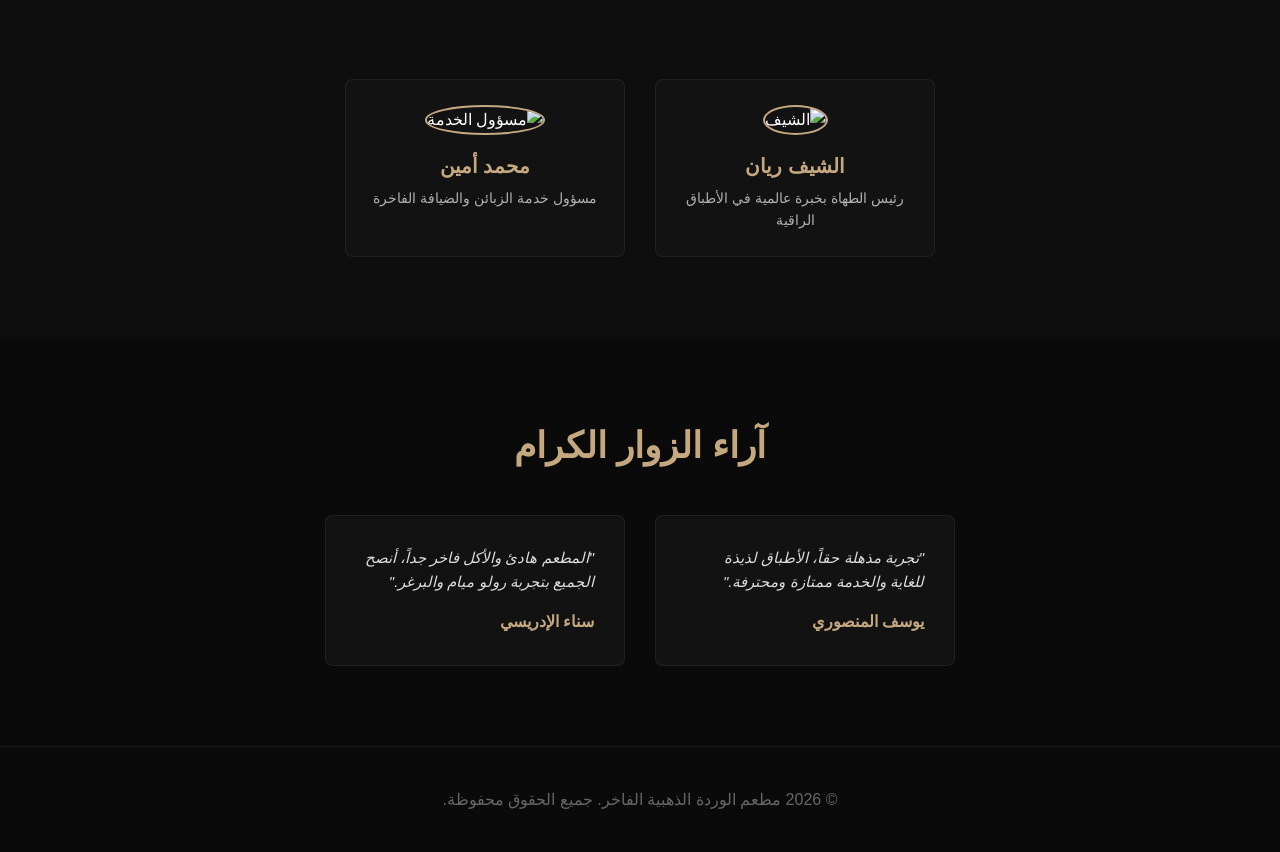
==== commit 4d145086: "Add files via upload" ====
--- a/index.html
+++ b/index.html
@@ -225,25 +225,135 @@
             display: block;
         }
 
+        .admin-edit-box label {
+            display: block;
+            font-size: 12px;
+            color: var(--gold);
+            margin-bottom: 4px;
+            text-align: right;
+        }
+
         .admin-edit-box input {
             width: 100%;
             padding: 8px;
-            margin-bottom: 8px;
+            margin-bottom: 10px;
             background: #222;
             border: 1px solid #444;
             color: #fff;
             border-radius: 4px;
+        }
+
+        .file-input-wrapper {
+            margin-bottom: 10px;
+            background: #222;
+            border: 1px dashed var(--gold);
+            padding: 8px;
+            text-align: center;
+            border-radius: 4px;
+            cursor: pointer;
+        }
+
+        .file-input-wrapper input[type="file"] {
+            display: none;
+        }
+
+        .file-input-label {
+            color: var(--gold);
+            font-size: 13px;
+            cursor: pointer;
         }
 
         .save-item-btn {
             background: var(--gold);
             color: #000;
             border: none;
-            padding: 6px 12px;
+            padding: 8px 12px;
             width: 100%;
             font-weight: bold;
             cursor: pointer;
             border-radius: 4px;
+        }
+
+        /* قسم فريق العمل */
+        .team-section {
+            background-color: #0e0e0e;
+            padding: 80px 20px;
+            border-top: 1px solid rgba(197, 168, 128, 0.1);
+        }
+
+        .team-grid {
+            max-width: 1100px;
+            margin: 0 auto;
+            display: flex;
+            justify-content: center;
+            gap: 30px;
+            flex-wrap: wrap;
+        }
+
+        .team-card {
+            background: var(--card-bg);
+            border: 1px solid rgba(197, 168, 128, 0.1);
+            border-radius: 8px;
+            width: 280px;
+            text-align: center;
+            padding: 25px;
+        }
+
+        .team-card img {
+            width: 100px;
+            height: 100px;
+            border-radius: 50%;
+            object-fit: cover;
+            margin-bottom: 15px;
+            border: 2px solid var(--gold);
+        }
+
+        .team-card h4 {
+            color: var(--gold);
+            font-size: 20px;
+            margin-bottom: 5px;
+        }
+
+        .team-card p {
+            color: var(--text-gray);
+            font-size: 14px;
+        }
+
+        /* قسم آراء الزوار */
+        .testimonials-section {
+            padding: 80px 20px;
+            max-width: 1000px;
+            margin: 0 auto;
+            text-align: center;
+        }
+
+        .testimonials-grid {
+            display: flex;
+            justify-content: center;
+            gap: 30px;
+            flex-wrap: wrap;
+            margin-top: 40px;
+        }
+
+        .testimonial-card {
+            background: var(--card-bg);
+            border: 1px solid rgba(197, 168, 128, 0.1);
+            padding: 30px;
+            border-radius: 8px;
+            width: 300px;
+            text-align: right;
+        }
+
+        .testimonial-card p {
+            color: #ddd;
+            font-style: italic;
+            margin-bottom: 15px;
+            font-size: 15px;
+        }
+
+        .testimonial-card h5 {
+            color: var(--gold);
+            font-size: 16px;
         }
 
         footer {
@@ -274,11 +384,46 @@
         <button class="cta-btn" id="openBookingBtn">احجز طاولتك الآن</button>
     </section>
 
+    <!-- قسم قائمة المأكولات -->
     <div class="section-header">
         <h2 class="section-title" id="menuTitle">قائمة المأكولات الفاخرة</h2>
     </div>
 
     <div class="menu-container" id="dynamicMenu"></div>
+
+    <!-- قسم فريق العمل -->
+    <div class="section-header">
+        <h2 class="section-title">فريق العمل المميز</h2>
+    </div>
+    <section class="team-section">
+        <div class="team-grid">
+            <div class="team-card">
+                <img src="https://images.unsplash.com/photo-1577219491135-ce391730fb2c?q=80&w=400" alt="الشيف">
+                <h4>الشيف ريان</h4>
+                <p>رئيس الطهاة بخبرة عالمية في الأطباق الراقية</p>
+            </div>
+            <div class="team-card">
+                <img src="https://images.unsplash.com/photo-1583394838336-acd977736f90?q=80&w=400" alt="مسؤول الخدمة">
+                <h4>محمد أمين</h4>
+                <p>مسؤول خدمة الزبائن والضيافة الفاخرة</p>
+            </div>
+        </div>
+    </section>
+
+    <!-- قسم آراء الزوار -->
+    <section class="testimonials-section">
+        <h2 class="section-title">آراء الزوار الكرام</h2>
+        <div class="testimonials-grid">
+            <div class="testimonial-card">
+                <p>"تجربة مذهلة حقاً، الأطباق لذيذة للغاية والخدمة ممتازة ومحترفة."</p>
+                <h5>يوسف المنصوري</h5>
+            </div>
+            <div class="testimonial-card">
+                <p>"المطعم هادئ والأكل فاخر جداً، أنصح الجميع بتجربة رولو ميام والبرغر."</p>
+                <h5>سناء الإدريسي</h5>
+            </div>
+        </div>
+    </section>
 
     <footer>
         <p>© 2026 مطعم الوردة الذهبية الفاخر. جميع الحقوق محفوظة.</p>
@@ -299,7 +444,7 @@
             { 
                 name: "رولو ميام", 
                 price: "80", 
-                img: "https://images.unsplash.com/photo-1541544741938-0af808871cc0?q=80&w=600" 
+                img: "https://images.unsplash.com/photo-1533777857889-4be7c70b33f7?q=80&w=600" 
             }
         ];
 
@@ -317,7 +462,7 @@
                 card.className = 'menu-card';
                 card.innerHTML = `
                     <div class="menu-img-wrapper">
-                        <img class="menu-img" src="${item.img}" alt="${item.name}">
+                        <img class="menu-img" id="card-img-${index}" src="${item.img}" alt="${item.name}">
                     </div>
                     <div class="menu-info">
                         <h3>${item.name}</h3>
@@ -327,9 +472,18 @@
                         </div>
                         
                         <div class="admin-edit-box ${isAdminMode ? 'active' : ''}" id="edit-box-${index}">
-                            <input type="text" id="name-${index}" value="${item.name}" placeholder="اسم الطبق">
-                            <input type="text" id="price-${index}" value="${item.price}" placeholder="الثمن">
-                            <input type="text" id="img-${index}" value="${item.img}" placeholder="رابط الصورة">
+                            <label>اسم الطبق:</label>
+                            <input type="text" id="name-${index}" value="${item.name}">
+                            
+                            <label>الثمن (DH):</label>
+                            <input type="text" id="price-${index}" value="${item.price}">
+                            
+                            <label>صورة الطبق من جهازك:</label>
+                            <div class="file-input-wrapper">
+                                <label class="file-input-label" for="file-${index}">📁 اختر صورة جديدة</label>
+                                <input type="file" id="file-${index}" accept="image/*" onchange="previewImage(event, ${index})">
+                            </div>
+
                             <button class="save-item-btn" onclick="saveItem(${index})">💾 حفظ التعديل</button>
                         </div>
                     </div>
@@ -343,18 +497,33 @@
             renderMenu('ar');
         }
 
+        let tempImages = {};
+        function previewImage(event, index) {
+            const file = event.target.files[0];
+            if (file) {
+                const reader = new FileReader();
+                reader.onload = function(e) {
+                    tempImages[index] = e.target.result;
+                    document.getElementById(`card-img-${index}`).src = e.target.result;
+                }
+                reader.readAsDataURL(file);
+            }
+        }
+
         function saveItem(index) {
             const newName = document.getElementById(`name-${index}`).value;
             const newPrice = document.getElementById(`price-${index}`).value;
-            const newImg = document.getElementById(`img-${index}`).value;
 
             menuItems[index].name = newName;
             menuItems[index].price = newPrice;
-            menuItems[index].img = newImg;
+            
+            if (tempImages[index]) {
+                menuItems[index].img = tempImages[index];
+            }
 
             localStorage.setItem('restaurantMenu', JSON.stringify(menuItems));
             
-            alert("تم حفظ التعديلات بنجاح! ✨");
+            alert("تم حفظ التعديل والصورة بنجاح! ✨");
             renderMenu('ar');
         }
 
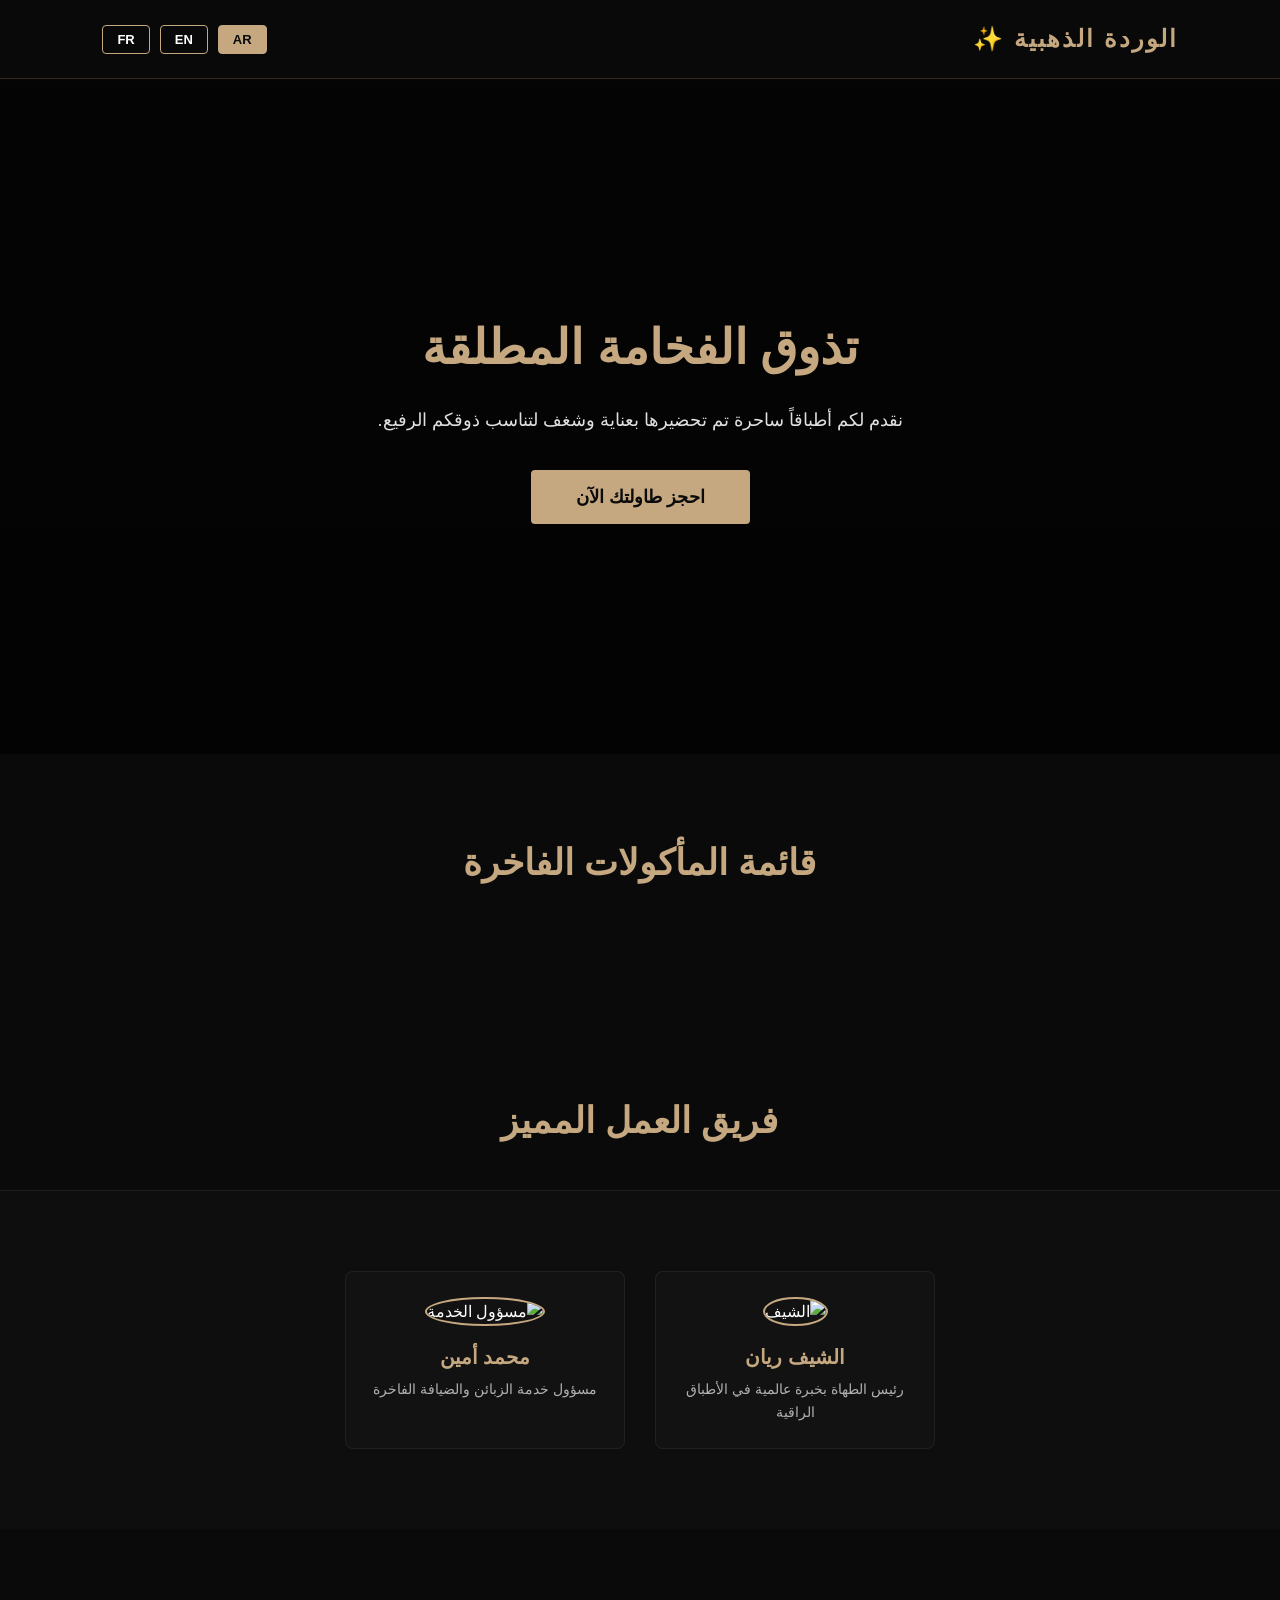
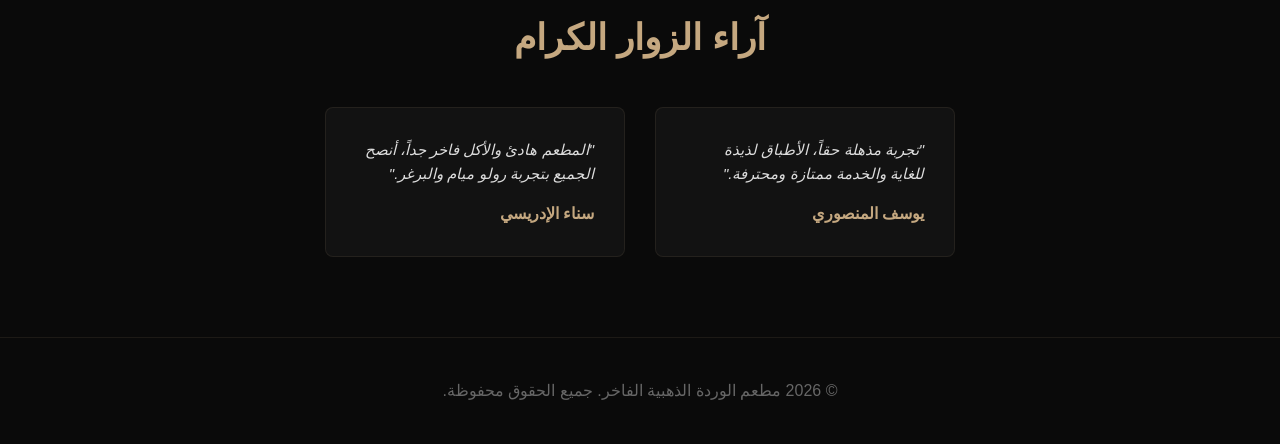
==== commit 8e82795e: "Add files via upload" ====
--- a/index.html
+++ b/index.html
@@ -213,67 +213,6 @@
             font-weight: bold;
         }
 
-        .admin-edit-box {
-            background: #1a1a1a;
-            border-top: 1px dashed var(--gold);
-            padding: 15px;
-            margin-top: 15px;
-            display: none;
-        }
-
-        .admin-edit-box.active {
-            display: block;
-        }
-
-        .admin-edit-box label {
-            display: block;
-            font-size: 12px;
-            color: var(--gold);
-            margin-bottom: 4px;
-            text-align: right;
-        }
-
-        .admin-edit-box input {
-            width: 100%;
-            padding: 8px;
-            margin-bottom: 10px;
-            background: #222;
-            border: 1px solid #444;
-            color: #fff;
-            border-radius: 4px;
-        }
-
-        .file-input-wrapper {
-            margin-bottom: 10px;
-            background: #222;
-            border: 1px dashed var(--gold);
-            padding: 8px;
-            text-align: center;
-            border-radius: 4px;
-            cursor: pointer;
-        }
-
-        .file-input-wrapper input[type="file"] {
-            display: none;
-        }
-
-        .file-input-label {
-            color: var(--gold);
-            font-size: 13px;
-            cursor: pointer;
-        }
-
-        .save-item-btn {
-            background: var(--gold);
-            color: #000;
-            border: none;
-            padding: 8px 12px;
-            width: 100%;
-            font-weight: bold;
-            cursor: pointer;
-            border-radius: 4px;
-        }
-
         /* قسم فريق العمل */
         .team-section {
             background-color: #0e0e0e;
@@ -363,13 +302,15 @@
             color: #666;
         }
     </style>
+
+    <!-- استدعاء مكتبة Supabase للربط المباشر -->
+    <script src="https://cdn.jsdelivr.net/npm/@supabase/supabase-js@2"></script>
 </head>
 <body>
 
     <header>
         <div class="logo" id="navLogo">الوردة الذهبية ✨</div>
         <div class="header-actions">
-            <button class="admin-toggle-btn" onclick="toggleAdminMode()">⚙️ إدارة القائمة</button>
             <div class="lang-switcher">
                 <button class="lang-btn active" onclick="changeLanguage('ar', event)">AR</button>
                 <button class="lang-btn" onclick="changeLanguage('en', event)">EN</button>
@@ -384,12 +325,14 @@
         <button class="cta-btn" id="openBookingBtn">احجز طاولتك الآن</button>
     </section>
 
-    <!-- قسم قائمة المأكولات -->
+    <!-- قسم قائمة المأكولات (مرتبط بـ Supabase) -->
     <div class="section-header">
         <h2 class="section-title" id="menuTitle">قائمة المأكولات الفاخرة</h2>
     </div>
 
-    <div class="menu-container" id="dynamicMenu"></div>
+    <div class="menu-container" id="dynamicMenu">
+        <!-- سيتم جلب العناصر وعرضها هنا تلقائياً من القاعدة -->
+    </div>
 
     <!-- قسم فريق العمل -->
     <div class="section-header">
@@ -430,61 +373,48 @@
     </footer>
 
     <script>
-        let defaultMenuItems = [
-            { 
-                name: "برغر", 
-                price: "50", 
-                img: "https://images.unsplash.com/photo-1568901346375-23c9450c58cd?q=80&w=600" 
-            },
-            { 
-                name: "سابا", 
-                price: "110", 
-                img: "https://images.unsplash.com/photo-1565557623262-b51c2513a641?q=80&w=600" 
-            },
-            { 
-                name: "رولو ميام", 
-                price: "80", 
-                img: "https://images.unsplash.com/photo-1533777857889-4be7c70b33f7?q=80&w=600" 
+        // إعدادات الاتصال بـ Supabase باستخدام بيانات مشروعك
+        const SUPABASE_URL = 'https://vwcpxsabhtojubraiajp.supabase.co';
+        const SUPABASE_ANON_KEY = 'sb_publishable_cnRZjVTJIbTkngCM97VuLA_3R-rf3Y6';
+        
+        const supabaseClient = window.supabase.createClient(SUPABASE_URL, SUPABASE_ANON_KEY);
+
+        // دالة لجلب وعرض القائمة من جدول menu_items في Supabase
+        async function renderMenu(lang = 'ar') {
+            const menuContainer = document.getElementById('dynamicMenu');
+            menuContainer.innerHTML = '<p style="color: var(--gold); text-align: center; width: 100%;">جاري تحميل قائمة الطعام...</p>';
+            
+            const { data: menuItems, error } = await supabaseClient
+                .from('menu_items')
+                .select('*');
+
+            if (error) {
+                menuContainer.innerHTML = '<p style="color: red; text-align: center; width: 100%;">حدث خطأ أثناء جلب البيانات.</p>';
+                console.error('Error fetching menu:', error);
+                return;
             }
-        ];
-
-        let menuItems = JSON.parse(localStorage.getItem('restaurantMenu')) || defaultMenuItems;
-        let isAdminMode = false;
-
-        function renderMenu(lang) {
-            const menuContainer = document.getElementById('dynamicMenu');
+
             menuContainer.innerHTML = '';
-            
-            menuItems.forEach((item, index) => {
+
+            if (!menuItems || menuItems.length === 0) {
+                menuContainer.innerHTML = '<p style="color: #888; text-align: center; width: 100%;">لا توجد أطباق مضافة حالياً.</p>';
+                return;
+            }
+
+            menuItems.forEach((item) => {
                 let btnText = lang === 'en' ? 'Order Now' : (lang === 'fr' ? 'Commander' : 'اطلب الآن');
 
                 const card = document.createElement('div');
                 card.className = 'menu-card';
                 card.innerHTML = `
                     <div class="menu-img-wrapper">
-                        <img class="menu-img" id="card-img-${index}" src="${item.img}" alt="${item.name}">
+                        <img class="menu-img" src="${item.img || ''}" alt="${item.name || ''}">
                     </div>
                     <div class="menu-info">
-                        <h3>${item.name}</h3>
+                        <h3>${item.name || ''}</h3>
                         <div class="price-row">
-                            <span class="price">${item.price} DH</span>
+                            <span class="price">${item.price || ''} DH</span>
                             <button class="order-btn" onclick="alert('تم طلب الطبق بنجاح!')">${btnText}</button>
-                        </div>
-                        
-                        <div class="admin-edit-box ${isAdminMode ? 'active' : ''}" id="edit-box-${index}">
-                            <label>اسم الطبق:</label>
-                            <input type="text" id="name-${index}" value="${item.name}">
-                            
-                            <label>الثمن (DH):</label>
-                            <input type="text" id="price-${index}" value="${item.price}">
-                            
-                            <label>صورة الطبق من جهازك:</label>
-                            <div class="file-input-wrapper">
-                                <label class="file-input-label" for="file-${index}">📁 اختر صورة جديدة</label>
-                                <input type="file" id="file-${index}" accept="image/*" onchange="previewImage(event, ${index})">
-                            </div>
-
-                            <button class="save-item-btn" onclick="saveItem(${index})">💾 حفظ التعديل</button>
                         </div>
                     </div>
                 `;
@@ -492,47 +422,13 @@
             });
         }
 
-        function toggleAdminMode() {
-            isAdminMode = !isAdminMode;
-            renderMenu('ar');
-        }
-
-        let tempImages = {};
-        function previewImage(event, index) {
-            const file = event.target.files[0];
-            if (file) {
-                const reader = new FileReader();
-                reader.onload = function(e) {
-                    tempImages[index] = e.target.result;
-                    document.getElementById(`card-img-${index}`).src = e.target.result;
-                }
-                reader.readAsDataURL(file);
-            }
-        }
-
-        function saveItem(index) {
-            const newName = document.getElementById(`name-${index}`).value;
-            const newPrice = document.getElementById(`price-${index}`).value;
-
-            menuItems[index].name = newName;
-            menuItems[index].price = newPrice;
-            
-            if (tempImages[index]) {
-                menuItems[index].img = tempImages[index];
-            }
-
-            localStorage.setItem('restaurantMenu', JSON.stringify(menuItems));
-            
-            alert("تم حفظ التعديل والصورة بنجاح! ✨");
-            renderMenu('ar');
-        }
-
         function changeLanguage(lang, evt) {
             document.querySelectorAll('.lang-btn').forEach(btn => btn.classList.remove('active'));
             if (evt && evt.target) evt.target.classList.add('active');
             renderMenu(lang);
         }
 
+        // تشغيل جلب البيانات عند تحميل الصفحة
         window.addEventListener('DOMContentLoaded', () => {
             renderMenu('ar');
         });
